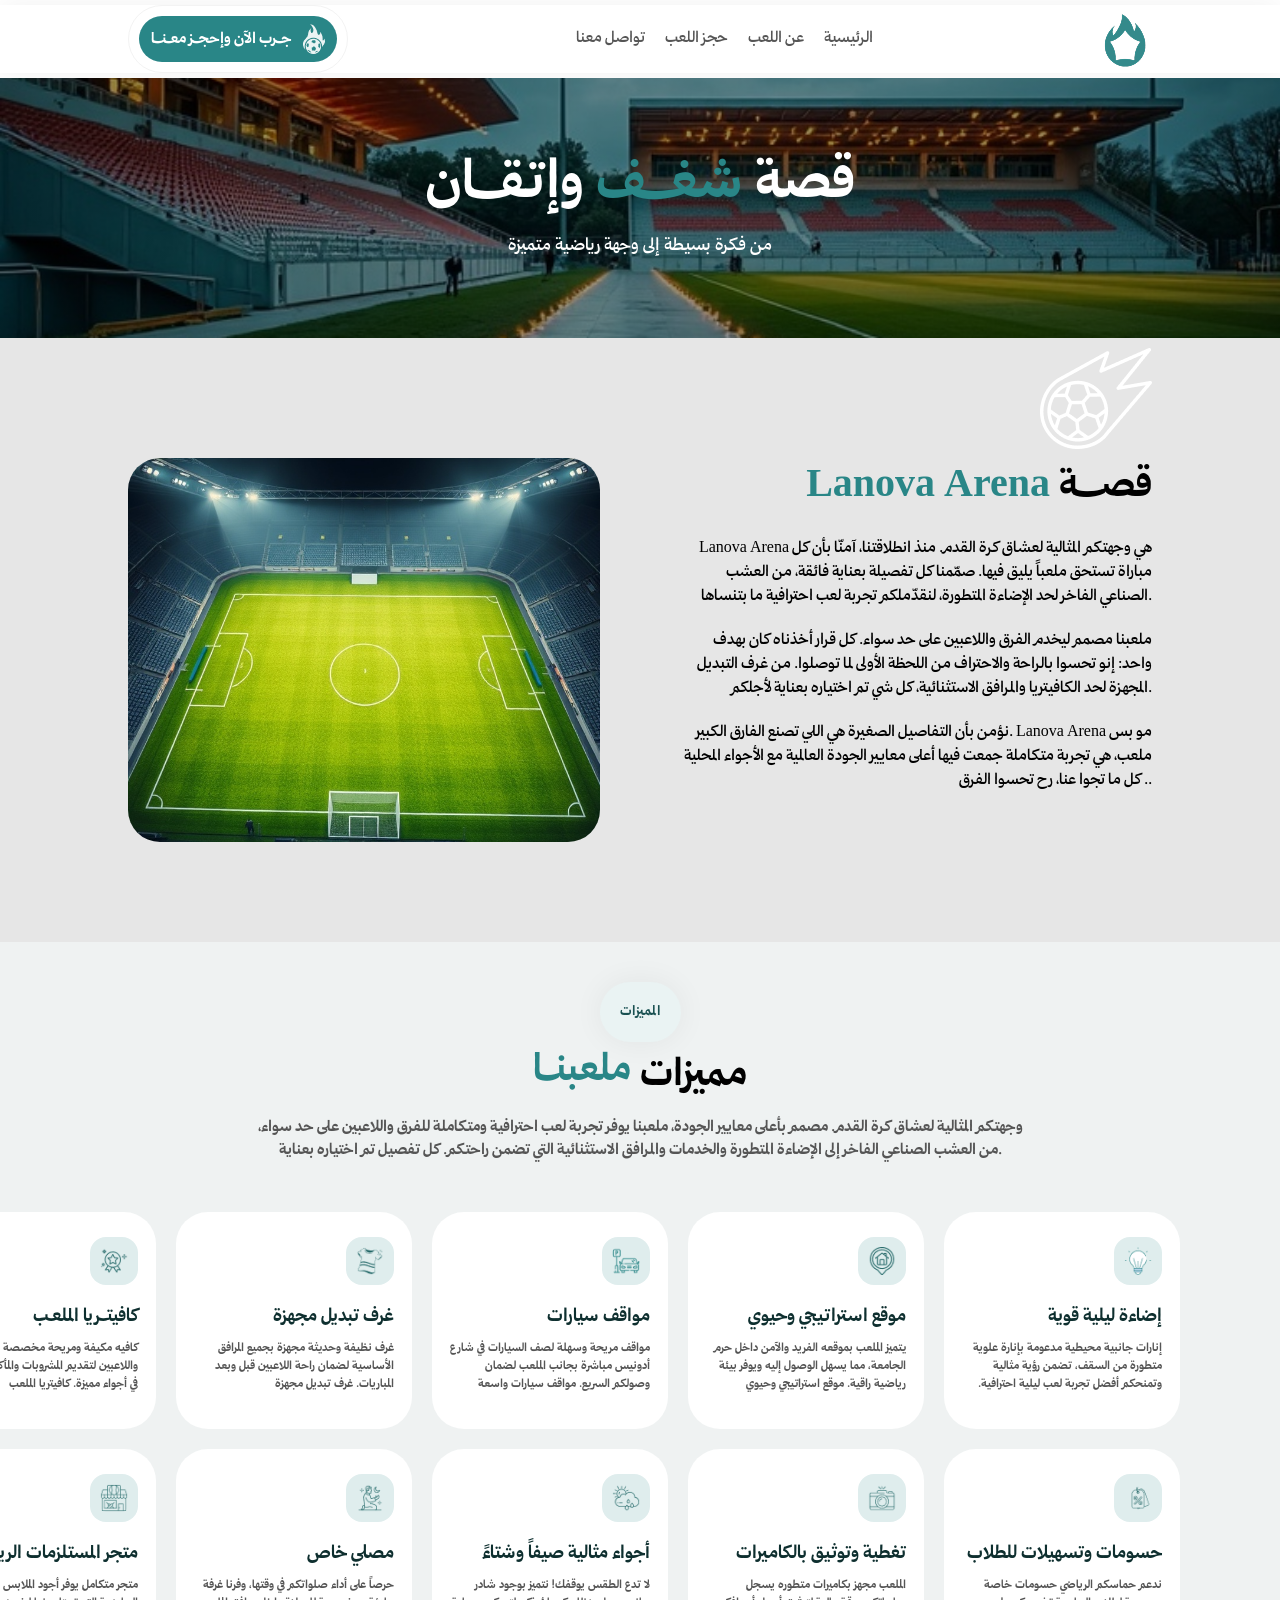
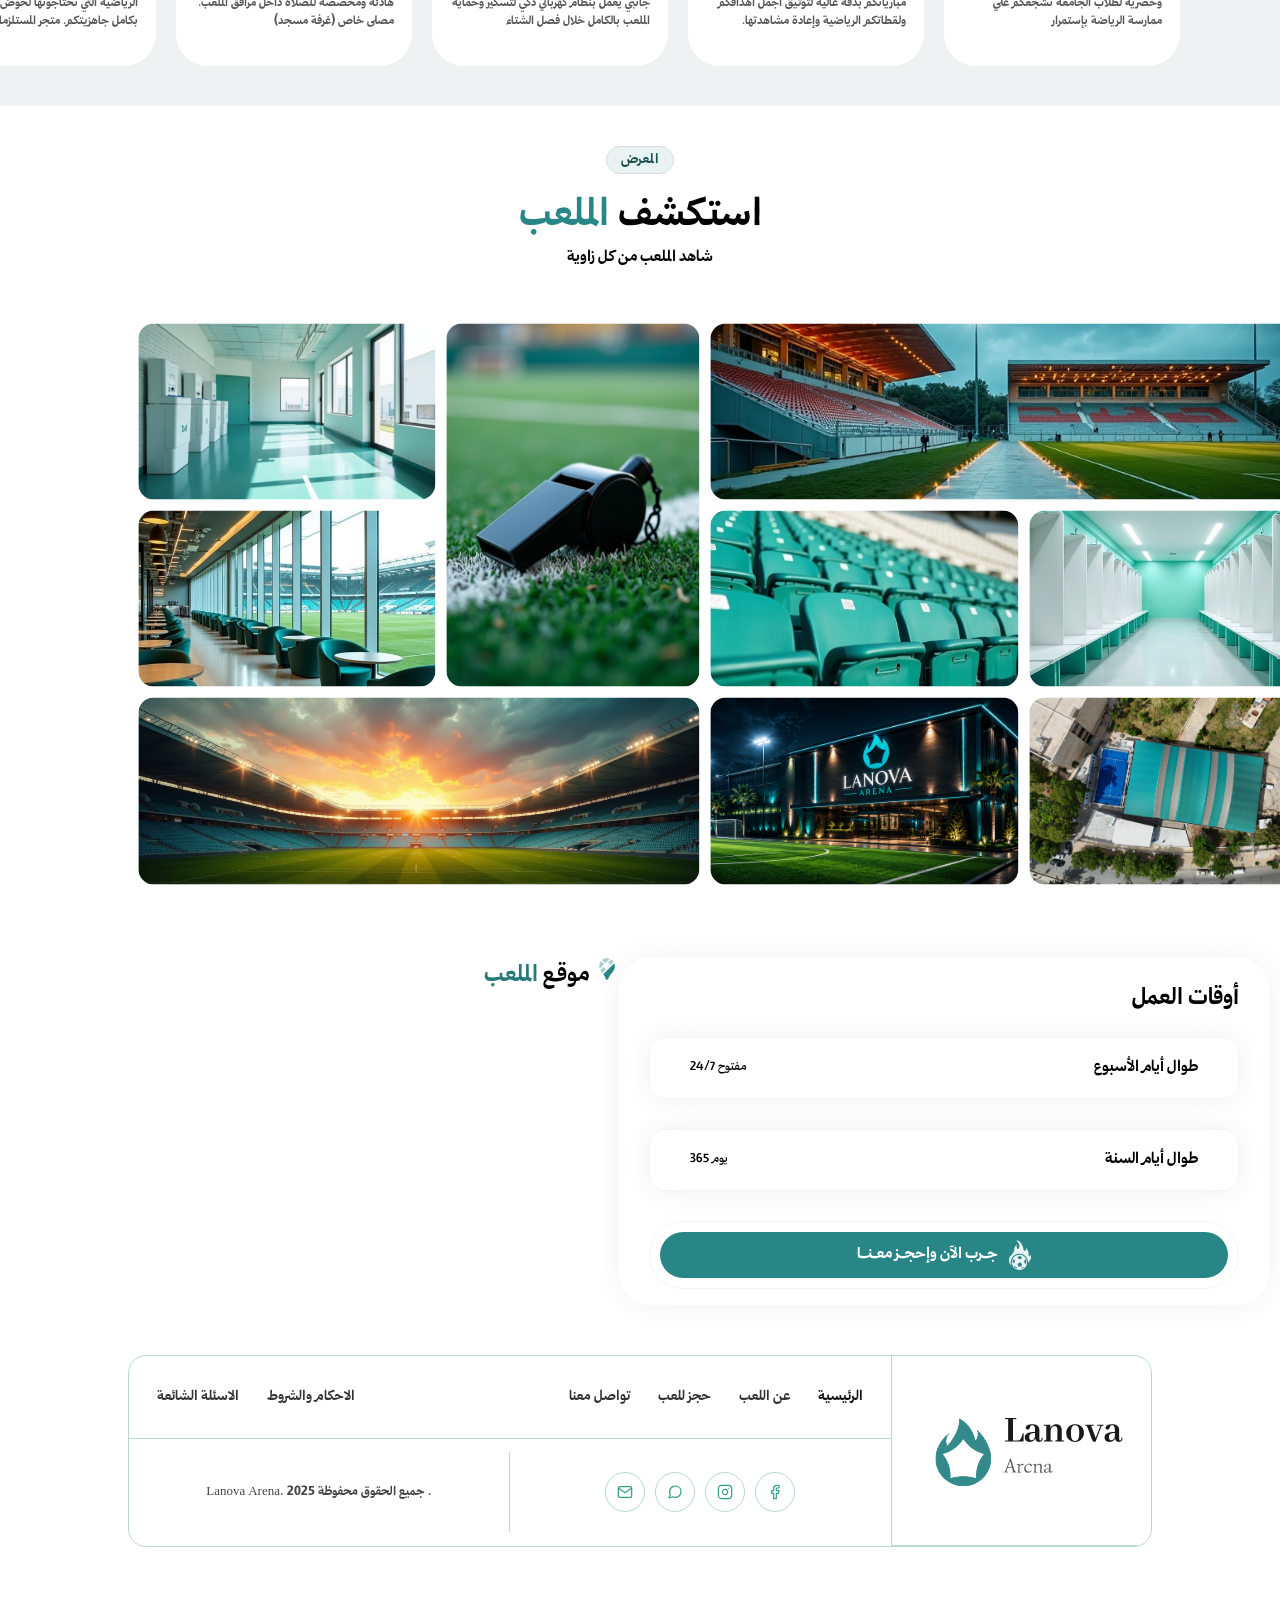
==== about_play.html @ b3afed55 "first commit" ====
<!DOCTYPE html>
<html lang="en">

<head>
    <meta charset="UTF-8">
    <meta name="viewport" content="width=device-width, initial-scale=1.0">
    <title>Home</title>
    <link rel="stylesheet" href="assets/css/style.css">
</head>

<body>

    <section class="header_mobile">
    <div class="header_mobile_data">
        <div class="Logo">
            <img src="assets/images/logo.png" alt="">
        </div>

        <div class="menu_icon" id="menuIcon" onclick="toggleMenu()">
            <img src="assets/images/menu.png" alt="menu">
        </div>
    </div>

    <!-- Overlay -->
    <div class="menu_overlay" id="menuOverlay" onclick="toggleMenu()"></div>

    <!-- Sidebar Menu -->
    <div class="sidebar_menu" id="sidebarMenu">
        <div class="sidebar_header">
            <div class="sidebar_logo">
                <img src="assets/images/logo.png" alt="">
            </div>
            <div class="sidebar_close" onclick="toggleMenu()">
                <img src="assets/images/close.png" alt="close">
            </div>
        </div>

        <ul class="sidebar_nav">
            <li><a href="index.html" onclick="toggleMenu()">الرئيسية</a></li>
            <li><a href="about_play.html" onclick="toggleMenu()">عن الملعب</a></li>
            <li><a href="bookin.html" onclick="toggleMenu()">حجز الملعب</a></li>
            <li><a href="contact_us.html" onclick="toggleMenu()">تواصل معنا</a></li>
        </ul>

        <div class="sidebar_booking">
            <a href="bookin.html">
                <span>جــرب الآن وإحجــز معــنــا</span>
                <img src="assets/images/img_btn.png" alt="">
            </a>
        </div>
    </div>
</section>
    
    <header class="header">
        
        <div class="header_data">
            <div class="Logo">
                <img src="assets/images/logo.png" alt="">
        </div>

        <div class="Nav">
            <ul>
                <li><a href="index.html">الرئيسية</a></li>
                <li><a href="about_play.html">عن اللعب</a></li>
                <li><a href="bookin.html">حجز اللعب</a></li>
                <li><a href="contact_us.html"> تواصل معنا</a></li>
            </ul>
        </div>

        <div class="Booking">
            <a href="bookin.html"> <span> جــرب الآن وإحجــز معــنــا  </span> <img src="assets/images/img_btn.png" alt=""></a>
        </div>

        </div>

    </header>


    <section class="Page_title">
        <h1> قصة <span> شغــــف </span> وإتقـــان </h1>
        <p> من فكرة بسيطة إلى وجهة رياضية متميزة
        </p>
    </section>


    <section class="About">
        <div class="About_Data">

            <div class="Image_About">
                <img src="assets/images/play_About.jpg" alt="">
            </div>

            <div class="Text_About">
                <h2> قصـــة <span> Lanova Arena </span> </h2>
                <p> Lanova Arena هي وجهتكم المثالية لعشاق كرة القدم. منذ انطلاقتنا، آمنّا بأن كل مباراة تستحق ملعباً
                    يليق فيها. صمّمنا كل تفصيلة بعناية فائقة، من العشب الصناعي الفاخر لحد الإضاءة المتطورة، لنقدّملكم
                    تجربة لعب احترافية ما بتنساها. </p>

                <p>ملعبنا مصمم ليخدم الفرق واللاعبين على حد سواء. كل قرار أخذناه كان بهدف واحد: إنو تحسوا بالراحة
                    والاحتراف من اللحظة الأولى لما توصلوا. من غرف التبديل المجهزة لحد الكافيتريا والمرافق الاستثنائية،
                    كل شي تم اختياره بعناية لأجلكم.</p>

                <p>نؤمن بأن التفاصيل الصغيرة هي اللي تصنع الفارق الكبير. Lanova Arena مو بس ملعب، هي تجربة متكاملة جمعت
                    فيها أعلى معايير الجودة العالمية مع الأجواء المحلية . كل ما تجوا عنا، رح تحسوا الفرق.</p>
            </div>

            <img class="icon_f" src="assets/images/icon_F.png" alt="">

        </div>
    </section>


    <section class="Featured">
        <div class="sub_title"> المميزات </div>
        <div class="title"> مميزات <span> ملعبنـا </span> </div>
        <div class="desc">
            وجهتكم المثالية لعشاق كرة القدم. مصمم بأعلى معايير الجودة، ملعبنا يوفر تجربة لعب احترافية ومتكاملة للفرق
            واللاعبين على حد سواء، من العشب الصناعي الفاخر إلى الإضاءة المتطورة والخدمات والمرافق الاستثنائية التي تضمن
            راحتكم. كل تفصيل تم اختياره بعناية.
        </div>
        <div class="Featured_Data">
            <div class="All_Cards">
                <div class="Card">
                    <img src="assets/images/icons_featured/led 1.png" alt="">
                    <h3> إضاءة ليلية قوية </h3>
                    <p> إنارات جانبية محيطية مدعومة بإنارة علوية متطورة من السقف، تضمن رؤية مثالية وتمنحكم أفضل تجربة
                        لعب ليلية احترافية. </p>
                </div>

                <div class="Card">
                    <img src="assets/images/icons_featured/Component 2.png" alt="">
                    <h3> موقع استراتيجي وحيوي</h3>
                    <p> يتميز الملعب بموقعه الفريد والآمن داخل حرم الجامعة، مما يسهل الوصول إليه ويوفر بيئة رياضية
                        راقية. موقع استراتيجي وحيوي </p>
                </div>

                <div class="Card">
                    <img src="assets/images/icons_featured/car-parking (1) 1.png" alt="">
                    <h3> مواقف سيارات </h3>
                    <p> مواقف مريحة وسهلة لصف السيارات في شارع أدونيس مباشرة بجانب الملعب لضمان وصولكم السريع. مواقف
                        سيارات واسعة </p>
                </div>

                <div class="Card">
                    <img src="assets/images/icons_featured/t-shirt 1.png" alt="">
                    <h3> غرف تبديل مجهزة</h3>
                    <p> غرف نظيفة وحديثة مجهزة بجميع المرافق الأساسية لضمان راحة اللاعبين قبل وبعد المباريات. غرف تبديل
                        مجهزة </p>
                </div>

                <div class="Card">
                    <img src="assets/images/icons_featured/Component 2 (1).png" alt="">
                    <h3> كافيتـريا الملعـب </h3>
                    <p> كافيه مكيفة ومريحة مخصصة للمشاهدين واللاعبين لتقديم المشروبات والمأكولات الخفيفة في أجواء مميزة.
                        كافيتريا الملعب </p>
                </div>

                <div class="Card">
                    <img src="assets/images/icons_featured/Component 2 (6).png" alt="">
                    <h3> حسومات وتسهيلات للطلاب</h3>
                    <p> ندعم حماسكم الرياضي حسومات خاصة وحصرية لطلاب الجامعة تشجعكم علي ممارسة الرياضة بإستمرار </p>
                </div>


                <div class="Card">
                    <img src="assets/images/icons_featured/Component 2 (5).png" alt="">
                    <h3> تغطية وتوثيق بالكاميرات </h3>
                    <p> الملعب مجهز بكاميرات متطوره يسجل مبارياتكم بدقة عالية لتوثيق أجمل أهدافكم ولقطاتكم الرياضية
                        وإعادة مشاهدتها. </p>
                </div>


                <div class="Card">
                    <img src="assets/images/icons_featured/Component 2 (4).png" alt="">
                    <h3> أجواء مثالية صيفاً وشتاءً </h3>
                    <p> لا تدع الطقس يوقفك! نتميز بوجود شادر جانبي يعمل بنظام كهربائي ذكي لتسكير وحماية الملعب بالكامل
                        خلال فصل الشتاء </p>
                </div>

                <div class="Card">
                    <img src="assets/images/icons_featured/Component 2 (3).png" alt="">
                    <h3> مصلي خاص </h3>
                    <p> حرصاً على أداء صلواتكم في وقتها، وفرنا غرفة هادئة ومخصصة للصلاة داخل مرافق الملعب. مصلى خاص
                        (غرفة مسجد) </p>
                </div>


                <div class="Card">
                    <img src="assets/images/icons_featured/Component 2 (2).png" alt="">
                    <h3> متجر المستلزمات الرياضية</h3>
                    <p> متجر متكامل يوفر أجود الملابس والمعدات الرياضية التي تحتاجونها لخوض مبارياتكم بكامل جاهزيتكم.
                        متجر المستلزمات الرياضية </p>
                </div>

            </div>
        </div>
    </section>

    <div class="sec">
        <div class="badge">المعرض</div>
        <h2>استكشف <span>الملعب</span></h2>
        <p>شاهد الملعب من كل زاوية</p>

        <div class="grid" id="gallery">
            <!-- g1: غرفة خضراء صغيرة -->
            <div class="g g1" data-i="0">
                <img src="assets/images/images_about/3.jpg" alt="img1">
            </div>
            <!-- g2: صافرة - تمتد صفين -->
            <div class="g g2" data-i="1">
                <img src="assets/images/images_about/4.jpg" alt="img2">
            </div>
            <!-- g3: مدرجات - عريضة -->
            <div class="g g3" data-i="2">
                <img src="assets/images/images_about/9.jpg" alt="img3">
            </div>
            <!-- g4: VIP لاونج -->
            <div class="g g4" data-i="3">
                <img src="assets/images/images_about/2.jpg" alt="img4">
            </div>
            <!-- g5: مقاعد خضراء -->
            <div class="g g5" data-i="4">
                <img src="assets/images/images_about/7.jpg" alt="img5">
            </div>
            <!-- g6: ممر أبيض -->
            <div class="g g6" data-i="5">
                <img src="assets/images/images_about/8.jpg" alt="img6">
            </div>
            <!-- g7: غروب عريض -->
            <div class="g g7" data-i="6">
                <img src="assets/images/images_about/1.jpg" alt="img7">
            </div>
            <!-- g8: LANOVA -->
            <div class="g g8" data-i="7">
                <img src="assets/images/images_about/5.png" alt="img8">
            </div>
            <!-- g9: جوي -->
            <div class="g g9" data-i="8">
                <img src="assets/images/images_about/6.jpg" alt="img9">
            </div>
        </div>
    </div>

    <div class="lb" id="lb">
        <div class="lb-wrap">
            <button class="lb-close" id="lbClose">✕</button>
            <img id="lbImg" src="" alt="">
        </div>
        <div class="lb-nav">
            <button class="lb-btn" id="lbPrev">&#8249;</button>
            <span class="lb-count" id="lbCount">1 / 9</span>
            <button class="lb-btn" id="lbNext">&#8250;</button>
        </div>
    </div>


    <section class="Location_Section">
        <div class="Location_Data">
            <div class="Map">
                <h3> موقــع <span> الملعب </span> <img src="assets/images/google-maps.png" alt=""> </h3>
                
                <iframe src="https://www.google.com/maps/embed?pb=!1m17!1m12!1m3!1d3219.3301890651815!2d37.13127418472667!3d36.20716858007491!2m3!1f0!2f0!3f0!3m2!1i1024!2i768!4f13.1!3m2!1m1!2zMzbCsDEyJzI1LjgiTiAzN8KwMDcnNDQuNyJF!5e0!3m2!1sar!2seg!4v1781642375019!5m2!1sar!2seg" width="491" height="284" style="border:0;" allowfullscreen="" loading="lazy" referrerpolicy="no-referrer-when-downgrade"></iframe>

            </div>

            <div class="Data">
                <h3> أوقات العمل </h3>
                <div class="Time">
                    <p> طوال أيام الأسبوع </p>
                    <p> 24/7 مفتوح </p>
                </div>

                <div class="Time">
                    <p> طوال أيام السنة </p>
                    <p> 365 يوم </p>
                </div>
                <div class="Booking">
            <a href="#"> <span> جــرب الآن وإحجــز معــنــا  </span> <img src="assets/images/img_btn.png" alt=""></a>
        </div>
            </div>
        </div>
    </section>

    <footer class="footer-wrapper">
    <table class="footer-table">
        <colgroup>
            <col class="col-logo" />
            <col class="col-main" />
        </colgroup>
        <tr>
            <td class="cell-logo" rowspan="2">
                <div class="logo-area">
                    <img style="display: block;margin: 10px auto;" src="assets/images/logo_footer.png" alt="">
                </div>
            </td>
            <td class="cell-nav">
                <ul class="nav-links">
                    <ul class="nav-right">
                        <li><a href="#" class="active">الرئيسية</a></li>
                        <li><a href="#">عن اللعب</a></li>
                        <li><a href="#">حجز للعب</a></li>
                        <li><a href="#">تواصل معنا</a></li>
                    </ul>
                    <ul class="nav-left">
                        <li><a href="#">الاحكام والشروط</a></li>
                        <li><a href="#">الاسئلة الشائعة</a></li>
                    </ul>
                </ul>
            </td>
        </tr>
        <tr>
            <td style="border: none; padding: 0;">
                <table style="width:100%; border-collapse:collapse; height:100%;">
                    <tr>
                        <td class="cell-social" style="border: none; border-left: 1px solid #b8d8d6; width:50%;">
                            <div class="social-icons">
                                <a href="#" class="social-icon" aria-label="Facebook">
                                    <svg width="16" height="16" viewBox="0 0 24 24" fill="none" stroke="currentColor" stroke-width="1.8" stroke-linecap="round" stroke-linejoin="round"><path d="M18 2h-3a5 5 0 0 0-5 5v3H7v4h3v8h4v-8h3l1-4h-4V7a1 1 0 0 1 1-1h3z"/></svg>
                                </a>
                                <a href="#" class="social-icon" aria-label="Instagram">
                                    <svg width="16" height="16" viewBox="0 0 24 24" fill="none" stroke="currentColor" stroke-width="1.8" stroke-linecap="round" stroke-linejoin="round"><rect x="2" y="2" width="20" height="20" rx="5" ry="5"/><path d="M16 11.37A4 4 0 1 1 12.63 8 4 4 0 0 1 16 11.37z"/><line x1="17.5" y1="6.5" x2="17.51" y2="6.5"/></svg>
                                </a>
                                <a href="#" class="social-icon" aria-label="WhatsApp">
                                    <svg width="16" height="16" viewBox="0 0 24 24" fill="none" stroke="currentColor" stroke-width="1.8" stroke-linecap="round" stroke-linejoin="round"><path d="M21 11.5a8.38 8.38 0 0 1-.9 3.8 8.5 8.5 0 0 1-7.6 4.7 8.38 8.38 0 0 1-3.8-.9L3 21l1.9-5.7a8.38 8.38 0 0 1-.9-3.8 8.5 8.5 0 0 1 4.7-7.6 8.38 8.38 0 0 1 3.8-.9h.5a8.48 8.48 0 0 1 8 8v.5z"/></svg>
                                </a>
                                <a href="#" class="social-icon" aria-label="Email">
                                    <svg width="16" height="16" viewBox="0 0 24 24" fill="none" stroke="currentColor" stroke-width="1.8" stroke-linecap="round" stroke-linejoin="round"><path d="M4 4h16c1.1 0 2 .9 2 2v12c0 1.1-.9 2-2 2H4c-1.1 0-2-.9-2-2V6c0-1.1.9-2 2-2z"/><polyline points="22,6 12,13 2,6"/></svg>
                                </a>
                            </div>
                        </td>
                        <td class="cell-copyright" style="border: none; width:50%;">
                            . جميع الحقوق محفوظة Lanova Arena. 2025
                        </td>
                    </tr>
                </table>
            </td>
        </tr>
    </table>

    <!-- Mobile Layout -->
    <div class="footer-mobile">
        <div class="fm-logo">
            <img src="assets/images/logo_footer.png" alt="">
        </div>
        <ul class="fm-nav">
            <li><a href="#" class="active">الرئيسية</a></li>
            <li><a href="#">عن اللعب</a></li>
            <li><a href="#">حجز للعب</a></li>
            <li><a href="#">تواصل معنا</a></li>
            <li><a href="#">الاحكام والشروط</a></li>
            <li><a href="#">الاسئلة الشائعة</a></li>
        </ul>
        <hr class="fm-divider">
        <div class="social-icons">
            <a href="#" class="social-icon" aria-label="Facebook">
                <svg width="16" height="16" viewBox="0 0 24 24" fill="none" stroke="currentColor" stroke-width="1.8" stroke-linecap="round" stroke-linejoin="round"><path d="M18 2h-3a5 5 0 0 0-5 5v3H7v4h3v8h4v-8h3l1-4h-4V7a1 1 0 0 1 1-1h3z"/></svg>
            </a>
            <a href="#" class="social-icon" aria-label="Instagram">
                <svg width="16" height="16" viewBox="0 0 24 24" fill="none" stroke="currentColor" stroke-width="1.8" stroke-linecap="round" stroke-linejoin="round"><rect x="2" y="2" width="20" height="20" rx="5" ry="5"/><path d="M16 11.37A4 4 0 1 1 12.63 8 4 4 0 0 1 16 11.37z"/><line x1="17.5" y1="6.5" x2="17.51" y2="6.5"/></svg>
            </a>
            <a href="#" class="social-icon" aria-label="WhatsApp">
                <svg width="16" height="16" viewBox="0 0 24 24" fill="none" stroke="currentColor" stroke-width="1.8" stroke-linecap="round" stroke-linejoin="round"><path d="M21 11.5a8.38 8.38 0 0 1-.9 3.8 8.5 8.5 0 0 1-7.6 4.7 8.38 8.38 0 0 1-3.8-.9L3 21l1.9-5.7a8.38 8.38 0 0 1-.9-3.8 8.5 8.5 0 0 1 4.7-7.6 8.38 8.38 0 0 1 3.8-.9h.5a8.48 8.48 0 0 1 8 8v.5z"/></svg>
            </a>
            <a href="#" class="social-icon" aria-label="Email">
                <svg width="16" height="16" viewBox="0 0 24 24" fill="none" stroke="currentColor" stroke-width="1.8" stroke-linecap="round" stroke-linejoin="round"><path d="M4 4h16c1.1 0 2 .9 2 2v12c0 1.1-.9 2-2 2H4c-1.1 0-2-.9-2-2V6c0-1.1.9-2 2-2z"/><polyline points="22,6 12,13 2,6"/></svg>
            </a>
        </div>
        <div class="fm-copy">. جميع الحقوق محفوظة Lanova Arena. 2025</div>
    </div>
</footer>


    <script>
        const items = document.querySelectorAll('.g');
        const imgs = Array.from(items).map(el => ({ src: el.querySelector('img').src, alt: el.querySelector('img').alt }));
        let cur = 0;
        const lb = document.getElementById('lb');
        const lbImg = document.getElementById('lbImg');
        const lbCount = document.getElementById('lbCount');

        function open(i) { cur = i; update(); lb.classList.add('on'); }
        function close() { lb.classList.remove('on'); }
        function update() { lbImg.src = imgs[cur].src; lbImg.alt = imgs[cur].alt; lbCount.textContent = (cur + 1) + ' / ' + imgs.length; }
        function nav(d) { cur = (cur + d + imgs.length) % imgs.length; update(); }

        items.forEach(el => el.addEventListener('click', () => open(+el.dataset.i)));
        document.getElementById('lbClose').addEventListener('click', close);
        document.getElementById('lbPrev').addEventListener('click', () => nav(-1));
        document.getElementById('lbNext').addEventListener('click', () => nav(1));
        lb.addEventListener('click', e => { if (e.target === lb) close(); });
        document.addEventListener('keydown', e => {
            if (!lb.classList.contains('on')) return;
            if (e.key === 'ArrowLeft') nav(-1);
            if (e.key === 'ArrowRight') nav(1);
            if (e.key === 'Escape') close();
        });
    </script>


<script>
    function toggleMenu() {
    const sidebar = document.getElementById('sidebarMenu');
    const overlay = document.getElementById('menuOverlay');

    sidebar.classList.toggle('open');
    overlay.classList.toggle('active');

    // منع السكرول لما المنيو مفتوح
    document.body.style.overflow = sidebar.classList.contains('open') ? 'hidden' : '';
}

// إغلاق المنيو بزرار Escape
document.addEventListener('keydown', function (e) {
    if (e.key === 'Escape') {
        const sidebar = document.getElementById('sidebarMenu');
        const overlay = document.getElementById('menuOverlay');
        if (sidebar.classList.contains('open')) {
            sidebar.classList.remove('open');
            overlay.classList.remove('active');
            document.body.style.overflow = '';
        }
    }
});
</script>

</body>

</html>
---- assets/css/style.css ----
*{
    margin: 0;
    padding: 0;
    box-sizing: border-box;
}
:root{
    --black : black;
    --bold : bold;
    --medium : medium;
    --reg : reg;
    --sbold : sbold;
}

a{
    text-decoration: none;
}

.header{
    background-color: #fff;
        /* height: 62px;
    line-height: 62px; */
    backdrop-filter: blur(87.80000305175781px);

    box-shadow: 0px 0px 30.7px 0px #0000000F;

}
.header_data{
    display: flex;
    flex-direction: row-reverse;
    align-items: center;
    justify-content: space-between;
    width:80%;
    margin:5px auto;
}

.header_data .Logo img{
    display:block;
}


.header_data .Nav ul{
    list-style: none;
    display:flex;
    flex-direction: row-reverse;
}

.header_data .Nav ul li{
    margin:0 10px;
}


.header_data .Nav ul li a{
    color:#555555;
    font-family: var(--medium);
    font-size: 16px;    
}

.header_data .Nav ul li a:hover{
    color:#298687;
}

.header .header_data .Booking{
    background-color: #fff;
    border: 1px solid #F3F3F3;
    border-radius: 46px;
    padding:10px;
/* box-shadow: 0px 0px 0px 5px #8AD87C40; */

}

.header .header_data .Booking:hover{
    background-color: #8AD87C40;
}

.header .header_data .Booking a{
    display: flex;
    align-items: center;
    font-family: var(--bold);
    font-size: 16px;
    cursor: pointer;
    background-color: #298687;
    padding:8px 12px 8px 12px;
    gap: 12px;
    border-radius: 24px;
    height: 46px;
    color:#fff;
}


.Booking a span,
.Booking a img{
    transition: transform 0.5s ease;
}

.Booking a:hover span{
    transform: translateX(42px);
}

.Booking a:hover img{
    transform: translateX(-140px);
}


.hero{
    height: 100vh;
    background-image:url("../images/Slider_Hero/slider_2.jpeg");
    background-size: cover;
    background-position: center;
    position: relative;
}

.hero .hero_data{
    height:100%;
    display: flex;
    align-items: center;
    justify-content:center;
    width:80%;
    margin:0 auto;
    flex-direction: column;
    gap: 20px;
}

.hero .hero_data .sub{
    width: 183;
height: 33;
max-width: 564;
border-radius: 100px;
border:2px solid #F3F3F3;
padding-top: 8px;
padding-right: 22px;
padding-bottom: 8px;
padding-left: 22px;
opacity: 1;
box-shadow: 0px 1px 0px 0px #FFFFFF40;
color:#fff;
box-shadow: 0px 1px 2px 0px #00000026 inset;
font-family: var(--bold);
}


.hero .hero_data .sub span{
    color:#BDD9DA;
}

.hero .hero_data h1{
    font-family: var(--bold);
font-weight: 700;
font-style: Bold;
font-size: 64px;
line-height: 130%;
letter-spacing: 0%;
text-align: center;
color:#fff;
width:448px;
}

.hero .hero_data h1 span{
color:#BDD9DA;
}

.hero .hero_data .sub_hero_data{
    font-family: var(--bold);
font-weight: 700;
font-size: 20px;
line-height: 150%;
letter-spacing: 0%;
text-align: center;
color:#fff;
}

.hero .hero_data  .Booking{
    border: 1px solid #F3F3F3;
    border-radius: 46px;
    padding:7px;
border: 1px solid;

box-shadow: -1px 3px 6px 0px #00000014;

box-shadow: -3px 11px 11px 0px #00000012;

box-shadow: -7px 24px 15px 0px #0000000A;

box-shadow: -13px 43px 18px 0px #00000003;

box-shadow: -20px 68px 20px 0px #0000000A;

backdrop-filter: blur(15px);

color:#649d7a;

}

.hero .hero_data  .Booking:hover{
background-color: #fff;

}

.hero .hero_data  .Booking a{
   display: flex;
    align-items: center;
    font-family: var(--bold);
    font-size: 16px;
    cursor: pointer;
    background-color: #298687;
    padding:8px 12px 8px 12px;
    gap: 12px;
    border-radius: 24px;
    height: 46px;
    color:#fff; 
}

.hero .hero_data .Booking a span,
.hero .hero_data .Booking a img{
    transition: transform 0.5s ease;
}

.hero .hero_data .Booking a:hover span{
    transform: translateX(42px);
}

.hero .hero_data .Booking a:hover img{
    transform: translateX(-140px);
}

.About_Us{
    margin: 100px 0;
}



.About_Us .About_Us_Data{
    width:80%;
    margin:0 auto;
    display: flex;
    align-items: center;
    justify-content: space-between;
    gap: 60px;
}

.About_Us .About_Us_Data .Text_Data h2{
 font-family: var(--bold);
font-weight: 700;
font-style: Bold;
font-size:40px;
letter-spacing: 0%;
text-align: right;
vertical-align: middle;
}

.About_Us .About_Us_Data .Text_Data h2 span{
   font-family: var(--bold);
font-weight: 700;
font-style: Bold;
font-size:40px;
letter-spacing: 0%;
text-align: right;
vertical-align: middle;
color:#298687;
}




.About_Us .About_Us_Data .Text_Data .desc p{
    font-family: var(--medium);
font-weight: 500;
font-style: Medium;
font-size: 16px;
text-align: right;
vertical-align: middle;
margin-bottom: 20px;
color:#555555;
}
.About_Us .About_Us_Data .Image_Data .All_Image{
position: relative;
}
.About_Us .About_Us_Data .Image_Data .All_Image .Main_Image {
   width: 588px;
height: 572px;
opacity: 1;
border-top-left-radius: 50px;
border-top-right-radius: 10px;
border-bottom-right-radius: 50px;
border-bottom-left-radius: 10px;
position: relative;
    z-index: 2;
    overflow: hidden;
    position: relative;
}
.About_Us .About_Us_Data .Image_Data .All_Image .Overlay_About {
    position: absolute;
    right: -20px;
    top: -20px;
    z-index: 1;
}


.About_Us .About_Us_Data .Image_Data .All_Image .Main_Image img{
    width:100%;
    height:100%;
    object-fit: cover;
    transform: rotateY(180deg);
    transform-origin: bottom center;
    transition: transform 0.5s ease;
}

.About_Us .About_Us_Data .Image_Data .All_Image .Main_Image:hover img{
    transform-origin: bottom center;
    transform: rotateY(180deg) scale(1.3);
}
.About_Us .About_Us_Data .Image_Data .All_Image .Main_Image .overlay{
    height:100%;
    width: 100%;
    background: linear-gradient(214.92deg, #FAFBFB 27.55%, rgba(255, 255, 255, 0.1) 65.86%);
    position: absolute;
    z-index: 5;
    transition: all .6s ease;
}

.About_Us .About_Us_Data .Image_Data .All_Image .Main_Image:hover .overlay{
    background:linear-gradient(214.92deg, #FAFBFB -563.45%, rgba(255, 255, 255, 0.1) 353.86%);
    position: absolute;
    z-index: 5;
}

.About_Us .About_Us_Data .Image_Data .All_Image .Main_Image .Data_About_Iamge{
    position: absolute;
    top: 100px;
    right: 40px;
    width:100%;
    z-index: 6;
    text-align: right;
    direction: rtl;
}

.About_Us .About_Us_Data .Image_Data .All_Image .Main_Image .Data_About_Iamge .sub_title{
    font-family: var(--bold);
    font-weight: 700;
    font-size:14px;
    vertical-align: middle;
    margin-bottom: 20px;
    background:#EAF3F3;
    width:86px;
    height:42px;
    line-height: 42px;
    text-align: center;
    border-radius: 20px;
}


.About_Us .About_Us_Data .Image_Data .All_Image .Main_Image .Data_About_Iamge h2{
    font-family:var(--bold);
    font-weight: 700;
    font-size:40px;
    text-align: right;
    vertical-align: middle;
    color:#1A1A1A;
    margin-bottom: 20px;
}


.About_Us .About_Us_Data .Image_Data .All_Image .Main_Image .Data_About_Iamge .desc{
    font-family: var(--bold);
    font-weight: 700;
    font-size:16px;
    text-align: right;
    vertical-align: middle;
    color:#555555;
}

.About_Us .About_Us_Data .Text_Data{
position: relative;
}
.About_Us .About_Us_Data .Text_Data .All_Ana{
     background-color: #298687;
    border-top-left-radius: 50px;
border-top-right-radius: 10px;
border-bottom-right-radius: 50px;
border-bottom-left-radius: 10px;
padding:30px;
display: flex;
align-items: center;
justify-content: space-between;
gap: 20px;
position: relative;
z-index: 2;
}
.About_Us .About_Us_Data .Text_Data .Analysis{

display: flex;
align-items: center;
justify-content: space-between;
gap: 20px;
position: relative;
z-index: 2;
}
.About_Us .About_Us_Data .Text_Data .Analysis .Cards{
    width: 169px;
    height: 125px;
    padding: 16px 24px;
    border-radius: 20px;

    background: rgba(255,255,255,.08);
    backdrop-filter: blur(12px);
    -webkit-backdrop-filter: blur(12px);

    border: 1px solid rgba(255,255,255,.35);

    box-shadow:
        0 8px 32px rgba(0,0,0,.08),
        inset 0 1px 0 rgba(255,255,255,.25);

    display: flex;
    flex-direction: column;
    align-items: center;
    justify-content: center;
    gap: 10px;

    position: relative;
    overflow: hidden;
}





.About_Us .About_Us_Data .Text_Data .Analysis .Cards h2{
    font-family: var(--bold);
    font-weight: 700;
    font-size: 40px;
}

.About_Us .About_Us_Data .Text_Data .Analysis .Cards span{
    color:#fff;
    font-family:var(--bold);
font-weight: 700;
font-style: Bold;
font-size: 32px;
line-height: 32px;
letter-spacing: 0%;
}

.About_Us .About_Us_Data .Text_Data .Analysis .Cards span:last-child{
    font-family:var(--bold);
font-weight: 700;
font-style: Bold;
font-size: 14px;
line-height: 32px;
letter-spacing: 0%;
text-align: center;

}

.icon_foot{
    position: absolute;
    bottom: 6px;
    left: 3px;
    z-index: 1;
}

.Featured{
    background : rgba(239, 242, 242, 1);
    padding:40px;
        text-align:center;
}

.Featured .Featured_Data{
    width:90%;
    margin:0 auto;
    direction: rtl;
}

.Featured .sub_title{
    background: rgba(234, 243, 243, 1)  ;
    color:rgba(25, 80, 81, 1);
    box-shadow: 0px 0px 30.7px 0px rgba(0, 0, 0, 0.06);
    display: inline-block;
    margin: 0 auto;
    padding:20px;
    border-radius: 30px;
    font-family: var(--bold);
font-weight: 700;
font-style: Bold;
font-size:14px;
letter-spacing: 0%;
vertical-align: middle;
}

.Featured .title{
    font-family:var(--bold);
font-weight: 700;
font-size:40px;
text-align: center;
vertical-align: middle;
}

.Featured .title span{
   font-family: var(--bold);
font-weight: 700;
font-style: Bold;
font-size:40px;
text-align: center;
vertical-align: middle;
color:rgba(41, 134, 135, 1);
}
.Featured .desc{
    font-family: var(--bold);
font-weight: 700;
font-style: Bold;
font-size: 16px;
text-align: center;
vertical-align: middle;
color:rgba(85, 85, 85, 1);
width:782px;
margin: 10px auto;
}


.Featured .Featured_Data .All_Cards{
    display: grid;
    grid-template-columns: repeat(5, 1fr);
    gap: 20px;
    margin-top: 50px;
}


.Featured .Featured_Data .All_Cards .Card{
   width: 236px;
height: 217px;
opacity: 1;
padding-top: 25px;
padding-right: 18px;
padding-bottom: 25px;
padding-left: 18px;
border-radius: 32px;
border-width: 2px;
    background: #fff;
    display: flex;
    flex-direction: column;
    justify-content: flex-start;
    align-items: start;
    text-align:right;   
    gap:8px;
}
.Featured .Featured_Data .All_Cards .Card:hover{
border: 2px solid var(--Foundation-Green-Normal, rgba(41, 134, 135, 1));
background: linear-gradient(180deg, #F8F8F8 0%, #BDD9DA 100%);

}



.Featured .Featured_Data .All_Cards .Card img{
    width:48px;
    height:48px;
    display: block;
    background: rgba(223, 237, 237, 1);
    border-radius:16px;
    padding:10px;
    margin-bottom: 10px;
}

.Featured .Featured_Data .All_Cards .Card:hover  img{
    background:rgba(253, 254, 254, 1);
}

.Featured .Featured_Data .All_Cards .Card h3{
    font-family: var(--bold);
font-weight: 700;
font-style: Bold;
font-size:19px;
text-align: right;
vertical-align: middle;
color:rgba(14, 47, 47, 1);
}

.Featured .Featured_Data .All_Cards .Card p{
font-family: var(--bold);
font-weight: 700;
font-style: Bold;
font-size: 12px;
text-align: right;
vertical-align: middle;
color:rgba(85, 85, 85, 1);
}

 .explore-section {
      direction: rtl;
      padding: 3rem 2rem;
      text-align: center;
    }

    .explore-badge {
      display: inline-block;
      width: 84;
height: 42;
max-width: 340.5299987792969;
opacity: 1;
padding-top: 10px;
padding-right: 20px;
padding-bottom: 10px;
padding-left: 20px;
border-radius: 120px;
background:rgba(234, 243, 243, 1);
color:rgba(25, 80, 81, 1);
font-family: var(--bold);

    }

    .explore-title {
      font-family:var(--bold);
font-weight: 700;
font-style: Bold;
font-size:40px;
vertical-align: middle;
    }

    .explore-title span {
      font-family:var(--bold);
font-weight: 700;
font-style: Bold;
font-size:40px;
vertical-align: middle;
color:rgba(41, 134, 135, 1);
    }

    .explore-subtitle {
      font-family: var(--bold);
font-weight: 700;
font-style: Bold;
font-size:16px;
vertical-align: middle;
color:rgba(85, 85, 85, 1);
    }

    .gallery {
      display: flex;
      gap: 12px;
      align-items: center;
      justify-content: center;
      height: 340px;
      margin-top: 80px;
    }

    .gallery-item {
      border-radius: 20px;
      overflow: hidden;
      cursor: pointer;
      flex-shrink: 0;
      width: 200px;
      height: 424px;
      transition: width 0.5s cubic-bezier(0.4, 0, 0.2, 1),
                  height 0.5s cubic-bezier(0.4, 0, 0.2, 1);
      position: relative;
    }

    .gallery-item.active {
      width: 600px;
      height: 424px;
    }

    .gallery-item.active img{
      object-fit: fill;
    }

    .gallery-item img {
      width: 100%;
      height: 100%;
      object-fit: cover;
      display: block;
      pointer-events: none;
      user-select: none;
    }

    .gallery-item .overlay {
      position: absolute;
      bottom: 0;
      left: 0;
      right: 0;
      padding: 16px;
      background: linear-gradient(to top, rgba(0,0,0,0.55), transparent);
      color: #fff;
      font-size: 14px;
      font-weight: 600;
      opacity: 0;
      transition: opacity 0.3s;
      text-align: center;
    }

    .gallery-item.active .overlay {
      opacity: 1;
    }

    .booking{
        background:rgba(239, 242, 242, 1);
    }
    .All_Pakiges {
        width: 80%;
        margin: 0 auto;
        display: flex;  
        align-items: center;
        justify-content: space-between;
        gap: 20px;
        margin-top:50px;
        position: relative;
    }
    .All_Pakiges .icon_f{
        position: absolute;
        right: 0;
        top: -170px;
    }

    .All_Pakiges .Pakge{
        width: 600px;
height: 415px;
opacity: 1;
border-radius: 24px;
border-width: 1px;
padding: 24px;
background: rgba(243, 249, 249, 1);
display: flex;
flex-direction: column;
align-items: start;
border: 1px solid var(--foundation-green-light-active, rgba(189, 217, 218, 1));
    }

    .All_Pakiges .Pakge:hover{
        background:rgba(189, 217, 218, 0.842);
        backdrop-filter: blur(87.80000305175781px);
        box-shadow: 0px 0px 30.7px 0px rgba(0, 0, 0, 0.06);
    }

   .All_Pakiges .Pakge .Booking{
    background-color: #fff;
    border: 1px solid #F3F3F3;
    border-radius: 46px;
    padding:10px;
    width:100%;
/* box-shadow: 0px 0px 0px 5px #8AD87C40; */

}

    .All_Pakiges .Pakge .Booking a{
   display: flex;
    align-items: center;
    font-family: var(--bold);
    font-size: 16px;
    cursor: pointer;
    background-color: #298687;
    padding:8px 12px 8px 12px;
    gap: 12px;
    border-radius: 24px;
    height: 46px;
    color:#fff; 
    width:100%;
    justify-content: center;
}

.All_Pakiges .Pakge .Booking a span,
.All_Pakiges .Pakge .Booking a img{
    transition: transform 0.5s ease;
}

.All_Pakiges .Pakge .Booking a:hover span{
    transform: translateX(-42px);
}

.All_Pakiges .Pakge .Booking a:hover img{
    transform: translateX(140px);
}

.All_Pakiges .Pakge h3{
    font-family: var(--bold);
font-weight: 700;
font-style: Bold;
font-size: 32px;
}

.All_Pakiges .Pakge .desc_title{
    font-family: var(--bold);
font-weight: 700;
font-style: Bold;
font-size: 16px;
vertical-align: middle;
color:rgba(75, 85, 99, 1);
margin-bottom: 30px;
}

.All_Pakiges .Pakge .Price{
    display: flex;
    align-items: center;
    gap: 8px;
    margin-bottom: 30px;
}

.All_Pakiges .Pakge .Price p:first-child{
    font-family: var(--bold);
font-weight: 700;
font-style: Bold;
font-size: 36px;
line-height: 30px;
letter-spacing: 0%;
text-align: right;
vertical-align: middle;
color:rgba(37, 121, 122, 1);
}

.All_Pakiges .Pakge .Price p:last-child{
    font-family: var(--medium);
font-weight: 500;
font-style: Medium;
font-size: 14px;
line-height: 100%;
letter-spacing: 0%;
text-align: right;
vertical-align: middle;
color:rgba(75, 85, 99, 1);

}

.All_Pakiges .Pakge .content ul {
    list-style: none;
    padding: 0;
    margin: 0;
}

.All_Pakiges .Pakge .content ul li{
    display: flex;
    align-items: center;
    gap: 8px;
    margin-bottom: 8px;
    font-family: var(--medium);
font-weight: 500;
font-style: Medium;
font-size: 14px;
line-height: 100%;
letter-spacing: 0%;
text-align: right;
vertical-align: middle;
color:rgba(75, 85, 99, 1);
margin-bottom: 20px;
}

.All_Cta .Cta{
    background-image: url("../images/cta_bg.png");
    background-size: cover;
    background-position: center;
   width: 1240px;
    height: 308px;
    margin: 100px auto;
opacity: 1;
gap: 40px;
padding-top: 60px;
padding-right: 30px;
padding-bottom: 60px;
padding-left: 30px;
border-radius: 24px;
position: relative;
display: flex;
justify-content: center;
align-items: center;
flex-direction: column;
}

.All_Cta .Cta .content {
   position: relative;
    z-index: 200;
    display: flex;
    flex-direction: column;
    justify-content: center;
    align-items: center;
    gap: 20px;
}

.All_Cta .Cta .content h3{
    font-family: var(--bold);
font-weight: 700;
font-style: Bold;
font-size: 54px;
line-height: 65px;
letter-spacing: 1%;
text-align: center;
color:rgba(255, 255, 255, 1);
}

.All_Cta .Cta .Player{
    position: absolute;
    left: -100px;
    top: -130px;
    z-index: 1;
    height: 140%;
    object-fit: contain;
}

.All_Cta .Cta p{
    font-family: var(--bold);
font-weight: 500;
font-style: Medium;
font-size: 18px;
line-height: 32px;
letter-spacing: 0px;
text-align: center;
text-transform: capitalize;
color:rgba(255, 255, 255, 1);
} 

.All_Cta .Cta .content a{
    width: 225px;
height: 51px;
opacity: 1;
padding-top: 12px;
padding-right: 24px;
padding-bottom: 15px;
padding-left: 24px;
border-radius: 24px;
backdrop-filter: blur(12px);

box-shadow: 0px 0px 22px 0px rgba(242, 242, 242, 1) inset;

box-shadow: 0px 0px 0px 1px rgba(166, 166, 166, 1) inset;

box-shadow: -2px -2px 1px -2px rgba(102, 102, 102, 1) inset;

box-shadow: 2px 2px 1px -2px rgba(102, 102, 102, 1) inset;

box-shadow: 3px 3px 0.5px -3.5px rgba(255, 255, 255, 0.5) inset;
display: flex;
align-items: center;
color:#fff;
gap:8px;
font-family: var(--bold);
}


 .footer-wrapper {
    width: 100%;
    border: 1.5px solid #b8d8d6;
    border-radius: 18px;
    overflow: hidden;
    background: #ffffff;
    direction: rtl;
    width: 80%;
    margin: 50px auto;
}

.footer-table {
    width: 100%;
    border-collapse: collapse;
    table-layout: fixed;
}

.col-logo { width: 260px; }
.col-main  { width: calc(100% - 260px); }

.footer-table td {
    border: 1px solid #b8d8d6;
}

.footer-table tr:first-child td { border-top: none; }
.footer-table tr:last-child  td { border-bottom: none; }
.footer-table td:first-child    { border-right: none; }
.footer-table td:last-child     { border-left: none; }

.cell-logo {
    vertical-align: middle;
    text-align: center;
    padding: 20px 28px;
}

.logo-area {
    display: inline-flex;
    align-items: center;
    gap: 12px;
    position: relative;
    left: 40px;
}
.logo-icon { width: 52px; height: 52px; }
.logo-text .brand {
    font-size: 26px;
    font-weight: 700;
    color: #111;
    line-height: 1.1;
}
.logo-text .sub {
    font-size: 13px;
    color: #777;
    letter-spacing: 0.06em;
}

.cell-nav {
    padding: 20px 28px;
    vertical-align: middle;
}

.nav-links {
    display: flex;
    align-items: center;
    justify-content: space-between;
    list-style: none;
}

.nav-right {
    display: flex;
    gap: 28px;
    list-style: none;
}
.nav-right a {
    text-decoration: none;
    color: #333;
    font-size: 14.5px;
    font-family: var(--bold);
}
.nav-right a.active { font-weight: 700; color: #111; }

.nav-left {
    display: flex;
    gap: 28px;
    list-style: none;
}
.nav-left a {
    text-decoration: none;
    color: #333;
    font-size: 14.5px;
    font-family: var(--bold);
}

.cell-copyright {
    padding: 20px 28px;
    vertical-align: middle;
    font-size: 13px;
    color: #444;
    font-family: var(--bold);
    text-align: center;
}

.cell-social {
    padding: 20px 28px;
    vertical-align: middle;
    text-align: center;
}

.social-icons {
    display: flex;
    justify-content: center;
    gap: 10px;
}

.social-icon {
    width: 40px;
    height: 40px;
    border-radius: 50%;
    border: 1.5px solid #b8d8d6;
    display: flex;
    align-items: center;
    justify-content: center;
    color: #2e9e8a;
    text-decoration: none;
    transition: background 0.15s;
}
.social-icon:hover { background: #e1f5ee; }

/* ====== Mobile Layout - مخفي على الديسكتوب ====== */
.footer-mobile {
    display: none;
    flex-direction: column;
    align-items: center;
    gap: 18px;
    padding: 24px 20px;
    text-align: center;
}

.fm-logo img {
    max-width: 110px;
}

.fm-nav {
    display: flex;
    flex-wrap: wrap;
    justify-content: center;
    gap: 10px 20px;
    list-style: none;
}

.fm-nav a {
    text-decoration: none;
    color: #333;
    font-size: 14px;
}

.fm-nav a.active {
    font-weight: 700;
    color: #111;
}

.fm-divider {
    width: 100%;
    border: none;
    border-top: 1px solid #b8d8d6;
}

.fm-copy {
    font-size: 12px;
    color: #666;
}

/* ====== Responsive ====== */
@media (max-width: 680px) {
    .footer-wrapper {
        width: 95%;
        border-radius: 14px;
        margin: 30px auto;
    }

    /* إخفاء الـ table وإظهار الموبايل */
    .footer-table {
        display: none;
    }

    .footer-mobile {
        display: flex;
    }
}

    .Page_title{
        height:260px;
        background-image:linear-gradient(rgba(0, 0, 0, 0.4) , rgba(0, 0, 0, 0.4)) , url("../images/Page_title_about.jpg");
        background-size: cover;
        background-position: center;
        position: relative;
        display: flex;
        align-items: center;
        justify-content: center;
        flex-direction: column;
        gap: 20px;
        color: #fff;
    }

    .Page_title h1{
        font-family: var(--bold);
font-weight: 700;
font-style: Bold;
font-size: 56px;
line-height: 56px;
letter-spacing: 0%;
text-align: center;
vertical-align: middle;
color:rgba(255, 255, 255, 1);
    }
    .Page_title h1 span{
        color:rgba(41, 134, 135, 1);
    }

    .Page_title p{
        font-family: var(--medium);
font-weight: 500;
font-style: Medium;
font-size: 18px;
line-height: 150%;
letter-spacing: 0%;
text-align: center;
vertical-align: middle;

    }

    .About{
        background : rgb(230, 230, 230) ;
    }
    .About .About_Data{
        width:80%;
        margin:0 auto;
        display: flex;
        align-items: center;
        justify-content: space-between;
        padding: 100px 0;
        gap: 80px;
        position: relative;
        padding-top:120px;
    }

    .About .About_Data .icon_f{
        position: absolute;
        right: 0;
        top: 10px;
    }

    .About .About_Data .Image_About{
        width: 575px;
        height: 384px;
        opacity: 1;
        border-radius: 32px;
        overflow: hidden;
    }

     .About .About_Data .Image_About img {
        width:100%;
        height:100%;
        object-fit: fill;
        transition: transform 0.5s ease;
     }

     .About .About_Data .Image_About:hover img{
        transform: scale(1.3);
     }

     .About .About_Data .Text_About{
        width: 576px;
        height: 384px;
        opacity: 1;
        text-align: right;
     }

     .About .About_Data .Text_About h2{
        font-family: var(--bold);
font-weight: 700;
font-style: Bold;
font-size: 40px;
letter-spacing: 0%;
text-align: right;
vertical-align: middle;
direction: rtl;
     }

     .About .About_Data .Text_About h2 span{
        color:rgba(41, 134, 135, 1);
     }

     .About .About_Data .Text_About p{
        font-family: var(--medium);
        font-weight: 500;
        font-style: Medium;
        font-size: 16px;
        line-height: 150%;
        letter-spacing: 0%;
        text-align: right;
        vertical-align: middle;
        margin-top: 20px;
     }


     .sec{padding:2.5rem 2rem 3rem;text-align:center;direction:rtl;background:#fff}
.badge{display:inline-block;border:1px solid #ddd;border-radius:20px;font-size:12px;color:rgba(25, 80, 81, 1);padding:3px 14px;margin-bottom:.8rem;
font-family: var(--bold);
font-weight: 700;
font-style: Bold;
font-size:14px;
vertical-align: middle;
background: rgba(234, 243, 243, 1);
}
.sec h2{
    font-family: var(--bold);
font-weight: 700;
font-style: Bold;
font-size:40px;
text-align: right;
vertical-align: middle;
text-align: center;
}
.sec h2 span{color:rgba(41, 134, 135, 1)}
.sec p{
    font-family:var(--bold);
font-weight: 700;
font-size: 16px;
text-align: center;
vertical-align: middle;
}

.grid {
    display: grid;
    grid-template-columns: 270px 230px 280px 260px;
    grid-template-rows: 160px 160px 170px;
    gap: 10px;
    width: 75%;
    margin: 0 auto;
    direction: ltr;
    margin-top: 80px;
    transform: scale(1.1);
}

.g{border-radius:14px;overflow:hidden;cursor:pointer;position:relative}
.g img{width:100%;height:100%;object-fit:cover;display:block;transition:transform .3s}
.g:hover img{transform:scale(1.05)}

/* Row1: col1 small | col2 tall(span 2 rows) | col3-4 wide(span 2 cols) */
.g1{grid-column:1;grid-row:1}
.g2{grid-column:2;grid-row:1/3} /* صافرة - تمتد صفين */
.g3{grid-column:3/5;grid-row:1} /* مدرجات - تمتد عمودين */

/* Row2 */
.g4{grid-column:1;grid-row:2}   /* VIP */
.g5{grid-column:3;grid-row:2}   /* مقاعد خضراء */
.g6{grid-column:4;grid-row:2}   /* ممر أبيض */

/* Row3 */
.g7{grid-column:1/3;grid-row:3} /* غروب - تمتد عمودين */
.g8{grid-column:3;grid-row:3}   /* LANOVA */
.g9{grid-column:4;grid-row:3}   /* جوي */

/* lightbox */
.lb{display:none;position:fixed;inset:0;background:rgba(0,0,0,.88);z-index:9999;align-items:center;justify-content:center;flex-direction:column}
.lb.on{display:flex}
.lb-wrap{position:relative;max-width:90vw;max-height:80vh;display:flex;align-items:center;justify-content:center}
.lb-wrap img{max-width:88vw;max-height:76vh;border-radius:12px;object-fit:contain;display:block}
.lb-close{position:absolute;top:-38px;right:0;background:none;border:none;color:#fff;font-size:26px;cursor:pointer;line-height:1;opacity:.8}
.lb-close:hover{opacity:1}
.lb-nav{display:flex;align-items:center;gap:1.5rem;margin-top:1rem}
.lb-btn{background:rgba(255,255,255,.18);border:none;color:#fff;font-size:26px;width:46px;height:46px;border-radius:50%;cursor:pointer;display:flex;align-items:center;justify-content:center;transition:background .2s}
.lb-btn:hover{background:rgba(255,255,255,.35)}
.lb-count{color:rgba(255,255,255,.65);font-size:13px;min-width:48px;text-align:center;font-family:'Cairo',sans-serif}

.Location_Section{

}

.Location_Section .Location_Data{
    width: 80%;
    margin: 50px auto;
    display: flex;
    justify-content: space-between;
    align-items: center;
}

.Location_Section .Location_Data .Map{
    width: 491px;
height: 348px;
opacity: 1;
gap: 20;

}

.Location_Section .Location_Data .Map h3{
    text-align: right;
    margin-bottom: 20px;
    font-family: var(--bold);
font-weight: 700;
font-style: Bold;
font-size:24px;
line-height: line height/43_2;
letter-spacing: 0%;
text-align: right;
vertical-align: middle;
}

.Location_Section .Location_Data .Map h3 span{
    color:rgba(37, 121, 122, 1);
}

.Location_Section .Location_Data .Data {
    width: 650px;
height: 348px;
opacity: 1;
padding-top: 24px;
padding-right: 30px;
padding-bottom: 24px;
padding-left: 30px;
border-radius: 32px;
backdrop-filter: blur(87.80000305175781px);
box-shadow: 0px 0px 30.7px 0px rgba(0, 0, 0, 0.06);
}
.Location_Section .Location_Data .Data{
    text-align: right;
}

.Location_Section .Location_Data .Data h3{
    font-family: var(--bold);
font-weight: 700;
font-style: Bold;
font-size:24px;
margin-bottom: 20px;
text-align: right;
vertical-align: middle;
}

.Location_Section .Location_Data .Data .Time{
width: 590px;
height: 52px;
opacity: 1;
gap: 20px;
display: flex;
align-items: center;
justify-content: space-between;
flex-direction: row-reverse;
margin-bottom: 30px;
backdrop-filter: blur(87.80000305175781px);
border: 1px solid var(--Border, rgba(243, 243, 243, 1));
box-shadow: 0px 0px 30.7px 0px rgba(0, 0, 0, 0.06);
padding:30px 40px;
border-radius: 15px;
}
.Location_Section .Location_Data .Data .Time p:first-child{
font-family: var(--bold);
font-weight: 500;
font-style: Medium;
font-size: 16px;
line-height: 24px;
letter-spacing: 0%;
text-align: right;
vertical-align: middle;
text-transform: capitalize;
}

.Location_Section .Location_Data .Data .Time p:last-child{
font-family: var(--medium);
font-weight: 500;
font-style: Medium;
font-size: 12px;
line-height: 24px;
letter-spacing: 0%;
text-align: right;
vertical-align: middle;
text-transform: capitalize;
}

   .Location_Section .Location_Data .Data .Booking{
    background-color: #fff;
    border: 1px solid #F3F3F3;
    border-radius: 46px;
    padding:10px;
    width:100%;
/* box-shadow: 0px 0px 0px 5px #8AD87C40; */

}

.Location_Section .Location_Data .Data .Booking a{
   display: flex;
    align-items: center;
    font-family: var(--bold);
    font-size: 16px;
    cursor: pointer;
    background-color: #298687;
    padding:8px 12px 8px 12px;
    gap: 12px;
    border-radius: 24px;
    height: 46px;
    color:#fff; 
    width:100%;
    justify-content: center;
}

.Location_Section .Location_Data .Data .Booking a span,
.Location_Section .Location_Data .Data .Booking a img{
    transition: transform 0.5s ease;
}

.Location_Section .Location_Data .Data .Booking a:hover span{
    transform: translateX(42px);
}

.Location_Section .Location_Data .Data .Booking a:hover img{
    transform: translateX(-140px);
}


.Page_title_Play_Bookin{
     height:260px;
        background-image:linear-gradient(rgba(0, 0, 0, 0.4) , rgba(0, 0, 0, 0.4)) , url("../images/playground_bg.png");
        background-size: cover;
        background-position: center;
        position: relative;
        display: flex;
        align-items: center;
        justify-content: center;
        flex-direction: column;
        gap: 20px;
        color: #fff;
}


.wrap {
    direction: ltr;
    padding: 2rem 1.5rem;
    width: 60%;
    margin: 50px auto;
    background: rgba(255, 255, 255, 1);
    border-radius: 16px;
    position: relative;
    border: 1px solid var(--Border, rgba(243, 243, 243, 1));
    backdrop-filter: blur(87.80000305175781px);
    box-shadow: 0px 0px 30.7px 0px rgba(0, 0, 0, 0.06);
}
.ball-icon {
    position: absolute;
    top: -31px;
    right: -150px;
    font-size: 80px;
    line-height: 1;
    pointer-events: none;
}
.wrap h1{
    font-family: var(--bold);
font-weight: 700;
font-style: Bold;
font-size: 24px;
line-height: 100%;
letter-spacing: 0%;
text-align: right;
margin-bottom: 20px;
color:rgba(14, 47, 47, 1);
}
.step-label{display:flex;align-items:center;justify-content:flex-end;gap:8px;margin-bottom:.75rem}
.step-label span{
    font-family:var(--bold);
font-weight: 700;
font-style: Bold;
font-size: 20px;
line-height: 20px;
letter-spacing: 0px;
text-align: right;
vertical-align: middle;
}
.step-num{background:#0b9e72;color:#fff;border-radius:50%;width:24px;height:24px;display:flex;align-items:center;justify-content:center;font-size:12px;font-weight:700;flex-shrink:0}
.venue-tabs{display:grid;grid-template-columns:1fr 1fr;gap:10px;margin-bottom:1.4rem}
.venue-tab{
    width: 388px;
    /* height: 151px; */
    opacity: 1;
    gap: 4px;
    border-radius: 16px;
    border-width: 1px;
    padding: 16px;
    background: #fff;
    backdrop-filter: blur(87.80000305175781px);
    box-shadow: 0px 0px 30.7px 0px rgba(0, 0, 0, 0.06);
        display: flex;
    flex-direction: column;
    align-items: self-end;
}
.venue-tab.active{
    background:rgba(234, 243, 243, 1);
    border: 2px solid var(--Foundation-Green-Normal, rgba(41, 134, 135, 1));
    backdrop-filter: blur(87.80000305175781px);
    box-shadow: 0px 0px 30.7px 0px rgba(0, 0, 0, 0.06);

}
.venue-tab .vc-icon{font-size:28px;margin-bottom:.4rem;display:block}
.venue-tab .vc-name{
    font-family: var(--bold);
font-weight: 700;
font-style: Bold;
font-size:22px;
text-align: right;
vertical-align: middle;
color:rgba(14, 47, 47, 1);
}
.venue-tab .vc-price{
    font-family: var(--bold);
font-weight: 700;
font-style: Bold;
font-size: 36px;
text-align: right;
vertical-align: middle;
color:rgba(37, 121, 122, 1);
}
.venue-tab .vc-unit{
    font-family:var(--medium);
font-weight: 500;
font-style: Medium;
font-size: 14px;
text-align: right;
vertical-align: middle;

}
.TT {
    display: flex;
    align-items: center;
    gap: 8px;
    flex-direction: row-reverse;
}
.date-wrap{margin-bottom:1.4rem}
.date-input-box{display:flex;align-items:center;background:#fff;border:1px solid #ddd;border-radius:10px;padding:.55rem 1rem;gap:8px}
.date-input-box input{border:none;outline:none;font-family:'Cairo',sans-serif;font-size:.9rem;color:#999;flex:1;background:transparent;text-align:right;cursor:pointer}
.date-input-box i{color:#888;font-size:18px}
.time-label-row{display:flex;align-items:center;justify-content:flex-end;gap:8px;margin-bottom:.7rem}
.time-label-row .hint{
    font-family:var(--medium);
font-weight: 500;
font-size: 12px;
line-height: 20px;
letter-spacing: 0px;
text-align: right;
color:rgba(85, 85, 85, 1);
}
.TTT{
 font-family:var(--medium);
font-weight: 500;
font-size: 12px !important;
line-height: 20px;
letter-spacing: 0px;
text-align: right;
color:rgba(85, 85, 85, 1);
}
.time-grid{display:grid;grid-template-columns:repeat(6,1fr);gap:7px;margin-bottom:1.4rem}
.time-btn{
    background:#fff;border:1px solid #ddd;border-radius:8px;padding:.42rem .3rem;font-family:'Cairo',sans-serif;font-size:.73rem;color:#333;cursor:pointer;text-align:center;transition:background .15s,border-color .15s;
    width: 122px;
    height: 44px;
    font-family: var(--bold);
font-weight: 700;
font-style: Bold;
font-size: 14px;
line-height: 20px;
letter-spacing: 0px;
text-align: center;
vertical-align: middle;
direction: rtl;
}

span.step_title {
    font-family: var(--bold);
    font-weight: 700;
    font-size: 20px;
    line-height: 20px;
    letter-spacing: 0px;
    text-align: right;
    vertical-align: middle;
    color:rgba(26, 26, 26, 1);
}
.time-btn.active{background:#0b9e72;color:#fff;border-color:#0b9e72}
.time-btn:hover:not(.active){background:#f0faf6;border-color:#0b9e72}
.info-section{margin-bottom:1.4rem}
.info-input{width:100%;border:1px solid #ddd;border-radius:10px;padding:.6rem 1rem;font-family:'Cairo',sans-serif;font-size:.88rem;color:#333;background:#fff;outline:none;text-align:right;margin-bottom:10px;
    font-family: var(--reg);
font-weight: 400;
font-style: Regular;
font-size: 14px;
line-height: 24px;
letter-spacing: 0%;
text-align: right;
vertical-align: middle;
text-transform: capitalize;

}
.info-input::placeholder{color:#bbb}
textarea.info-input{resize:none;height:80px}
.confirm-btn{width:100%;background:#0b9e72;color:#fff;border:none;border-radius:12px;padding:.85rem;font-family:'Cairo',sans-serif;font-size:1rem;font-weight:700;cursor:pointer;display:flex;align-items:center;justify-content:center;gap:8px;transition:background .2s}
.confirm-btn:hover{background:#097f5c}

 .Location_Section .Location_Data .Data .Booking{
    background-color: #fff;
    border: 1px solid #F3F3F3;
    border-radius: 46px;
    padding:10px;
    width:100%;
/* box-shadow: 0px 0px 0px 5px #8AD87C40; */

}

.wrap a{
   display: flex;
    align-items: center;
    font-family: var(--bold);
    font-size: 16px;
    cursor: pointer;
    background-color: #298687;
    padding:8px 12px 8px 12px;
    gap: 12px;
    border-radius: 24px;
    height: 46px;
    color:#fff; 
    width:100%;
    justify-content: center;
}

.wrap a span,
.wrap a img{
    transition: transform 0.5s ease;
}

.wrap a:hover span{
    transform: translateX(42px);
}


.rz-outer{direction:rtl;padding:2rem 1.8rem;width:60%;margin:50px auto;background:#fff;border-radius:18px;position:relative;box-shadow:0 2px 16px rgba(0,0,0,.07)}
.rz-bg-icon{
    position: absolute;
    top: -31px;
    right: -150px;
    font-size: 80px;
    line-height: 1;
    pointer-events: none;
}
.rz-heading{
    font-family: var(--bold);
font-weight: 700;
font-size: 24px;
line-height: 100%;
letter-spacing: 0%;
text-align: right;
margin-bottom: 20px;
color:rgba(14, 47, 47, 1);
}
.rz-subtext{
    font-family: var(--bold);
font-weight: 700;
font-size: 20px;
line-height: 20px;
letter-spacing: 0px;
text-align: right;
vertical-align: middle;
color:rgba(26, 26, 26, 1);
margin-bottom: 20px;
}
.rz-sport-box{display:flex;align-items:center;justify-content:space-between;background:#f7f7f5;border-radius:12px;padding:.85rem 1rem;margin-bottom:1.2rem}
.rz-sport-info{display:flex;align-items:center;gap:8px}
.rz-sport-emoji{font-size:22px}
.rz-sport-title{
    font-family:var(--bold);
font-weight: 700;
font-size:22px;
line-height: line height/26_4;
letter-spacing: 0%;
text-align: right;
vertical-align: middle;

}
.rz-cost-group{display:flex;align-items:baseline;gap:4px}
.rz-cost-num{
    font-family:var(--bold);
font-weight: 700;
font-size: 36px;
line-height: 30px;
letter-spacing: 0%;
text-align: right;
vertical-align: middle;
color:rgba(37, 121, 122, 1);
}
.rz-cost-desc{
    font-family: var(--medium);
font-weight: 500;
font-style: Medium;
font-size: 14px;
text-align: right;
vertical-align: middle;
color:rgba(75, 85, 99, 1);  
}
.rz-info-row{display:flex;align-items:center;justify-content:space-between;padding:.55rem 0;border-bottom:1px solid #f2f2f2}
.rz-info-row:last-of-type{border-bottom:none}
.rz-key{
    font-family:var(--bold);
font-weight: 700;
font-size: 20px;
line-height: 20px;
letter-spacing: 0px;
text-align: right;
vertical-align: middle;

}
.rz-val{
    font-family:var(--medium);
font-weight: 500;
font-style: Medium;
font-size: 14px;
line-height: 20px;
letter-spacing: 0px;
text-align: right;
color:rgba(85, 85, 85, 1);
}
.rz-actions .Booking{
    background-color: #fff;
    border: 1px solid #F3F3F3;
    border-radius: 46px;
    padding:10px;
    width:60%;
/* box-shadow: 0px 0px 0px 5px #8AD87C40; */

}

.rz-actions .Booking:hover{
    background-color: #8AD87C40;
}

.rz-actions .Booking a{
    display: flex;
    align-items: center;
    font-family: var(--bold);
    font-size: 16px;
    cursor: pointer;
    background-color: #298687;
    padding:8px 12px 8px 12px;
    gap: 12px;
    border-radius: 24px;
    height: 46px;
    color:#fff;
    justify-content: center;
}


.rz-actions .Booking a span,
.rz-actions .Booking a img{
    transition: transform 0.5s ease;
}

.rz-actions .Booking a:hover span{
    transform: translateX(-42px);
}

.rz-actions .Booking a:hover img{
    transform: translateX(70px);
}


.rz-actions .Back{
    background-color: #fff;
    border: 1px solid #F3F3F3;
    border-radius: 46px;
    padding:10px;
/* box-shadow: 0px 0px 0px 5px #8AD87C40; */
width: 40%;
}



.rz-actions .Back a{
    display: flex;
    align-items: center;
    font-family: var(--bold);
    font-size: 16px;
    cursor: pointer;
    background-color: rgba(191, 194, 194, 1);
    padding:8px 12px 8px 12px;
    gap: 12px;
    border-radius: 24px;
    height: 46px;
    color:#fff;
    justify-content: center;
}

.rz-actions{
    display: flex;
    justify-content: center;
    flex-direction: row-reverse;
    width: 100%;
    margin-top: 1.4rem;
}
.rz-go-back{background:#e8e8e8;color:#555;border:none;border-radius:12px;padding:.8rem;font-family:'Cairo',sans-serif;font-size:.95rem;font-weight:700;cursor:pointer;transition:background .2s}
.rz-go-back:hover{background:#d8d8d8}
.rz-submit{background:#0b9e72;color:#fff;border:none;border-radius:12px;padding:.8rem;font-family:'Cairo',sans-serif;font-size:.95rem;font-weight:700;cursor:pointer;display:flex;align-items:center;justify-content:center;gap:6px;transition:background .2s}
.rz-submit:hover{background:#097f5c}


.ct-page{font-family:'Cairo',sans-serif;direction:rtl;background:#fff;padding:3rem 2rem;min-height:100vh}
.ct-hero{text-align:center;margin-bottom:2.5rem}
.ct-hero h1{
    font-family:var(--bold);
font-weight: 700;
font-size:48px;
text-align: center;
vertical-align: middle;

}
.ct-hero h1 span{color:rgba(41, 134, 135, 1)}
.ct-hero p{
    font-family:var(--medium);
font-weight: 500;
font-style: Medium;
font-size:20px;
line-height: line height/36_4;
letter-spacing: 0%;
text-align: center;
vertical-align: middle;

}
.ct-grid{display:grid;grid-template-columns:1fr 1.5fr;gap:1.5rem;width:80%;margin:0 auto;direction: ltr;}

/* يسار */
.ct-left{display:flex;flex-direction:column;gap:32px}
.ct-info-box{border:1px solid #e5e5e5;border-radius:12px;padding:.85rem 1.1rem;display:flex;align-items:center;justify-content:space-between}
.ct-info-label{display:flex;align-items:center;gap:6px;
    font-family:var(--bold);
font-weight: 700;
font-size:20px;
text-align: right;
vertical-align: middle;
color:rgba(31, 101, 101, 1);
}
.ct-info-label img{width:20px;height:20px;object-fit:contain}
.ct-info-val{font-size:.85rem;color:#555;direction:ltr;
    width: 141px;
    text-align: center;
height: 50px;
padding-top: 14px;
padding-right: 24px;
padding-bottom: 14px;
padding-left: 24px;
opacity: 1;
border-radius: 16px;
border: 3px solid var(--foundation-green-light-hover, rgba(223, 237, 237, 1));

}

.ct-map-box{
    display:flex;flex-direction:column;justify-content:start;
    width: 491px;
height: 227px;
gap: 20px;
opacity: 1;
border-radius: 24px;
padding: 30px;
background-color: rgba(25, 80, 81, 1);
position: relative;
}
.ct-map-title{font-size:1rem;font-weight:700;color:#fff;text-align:right;margin-bottom:.8rem;
    font-family:var(--bold);
font-weight: 700;
font-size:20px;
letter-spacing: 0%;
text-align: right;
vertical-align: middle;

}
.ct-map-link-row{background:rgba(255,255,255,.18);border-radius:8px;padding:.5rem .8rem;display:flex;align-items:center;justify-content:space-between}
.ct-map-link-row img{width:18px;height:18px;object-fit:contain;filter:brightness(10)}
.ct-map-link{color:#fff;font-size:.82rem;text-decoration:underline;direction:ltr;
font-family:var(--medium);
text-align: center;
vertical-align: middle;
text-decoration: underline;
text-decoration-style: solid;
text-decoration-thickness: 0%;
text-decoration-skip-ink: auto;

}
.ct-map-art{
    position: absolute;
    bottom: 30px;
    left: 30px;
    width: 90px;
    height: 90px;
    object-fit: contain;
}

/* يمين */
.ct-right{

width: 717px;
height: 447px;
opacity: 1;
border-radius: 24px;
padding: 24px;
backdrop-filter: blur(87.80000305175781px);
box-shadow: 0px 0px 30.7px 0px rgba(0, 0, 0, 0.06);
background: rgba(253, 254, 254, 1);

}
.ct-right .Booking{
    background-color: #fff;
    border: 1px solid #F3F3F3;
    border-radius: 46px;
    padding:10px;
    width:100%;
/* box-shadow: 0px 0px 0px 5px #8AD87C40; */

}

.ct-right .Booking:hover{
    background-color: #8AD87C40;
}

.ct-right .Booking a{
    display: flex;
    align-items: center;
    font-family: var(--bold);
    font-size: 16px;
    cursor: pointer;
    background-color: #298687;
    padding:8px 12px 8px 12px;
    gap: 12px;
    border-radius: 24px;
    height: 46px;
    color:#fff;
    justify-content: center;
}


.ct-right .Booking a span,
.ct-right .Booking a img{
    transition: transform 0.5s ease;
}

.ct-right .Booking a:hover span{
    transform: translateX(42px);
}

.ct-right .Booking a:hover img{
    transform: translateX(-80px);
}
.ct-right h3{
    font-family: var(--bold);
font-weight: 700;
font-style: Bold;
font-size:24px;
letter-spacing: 0%;
text-align: right;
vertical-align: middle;

}
.ct-field{
    width:100%;border:1px solid #e0e0e0;border-radius:10px;padding:.6rem 1rem;font-family:'Cairo',sans-serif;font-size:.88rem;color:#333;background:#fff;outline:none;text-align:right;margin-bottom:10px;
    font-family: var(--reg);
font-weight: 400;
font-style: Regular;
font-size: 14px;
line-height: 24px;
letter-spacing: 0%;
text-align: right;
vertical-align: middle;
text-transform: capitalize;

}
.ct-field::placeholder{color:#ccc}
textarea.ct-field{resize:none;height:100px}
.ct-send-btn{width:100%;background:#0b9e72;color:#fff;border:none;border-radius:12px;padding:.8rem;font-family:'Cairo',sans-serif;font-size:.95rem;font-weight:700;cursor:pointer;display:flex;align-items:center;justify-content:center;gap:8px;margin-top:.3rem;transition:background .2s}
.ct-send-btn:hover{background:#097f5c}
.ct-send-btn img{width:20px;height:20px;object-fit:contain;filter:brightness(10)}

@media(max-width:600px){.ct-grid{grid-template-columns:1fr}}


.fq-page{font-family:'Cairo',sans-serif;direction:rtl;background:#fff;padding:3rem 2rem;min-height:100vh;position:relative;overflow:hidden}

/* علامة الاستفهام الكبيرة */
.fq-bg-qmark{position:absolute;top:-10px;left:140px;font-size:160px;font-weight:900;color:#e8f5f0;line-height:1;pointer-events:none;user-select:none;z-index:0}

.fq-inner{position:relative;z-index:1;width:60%;margin:0 auto}

/* الهيدر */
.fq-header{text-align:center;margin-bottom:2.5rem;position:relative}
.fq-header .fq-bg-qmark{
    position: absolute;
}
.fq-badge{
    font-family:var(--reg);
font-size:14px;
letter-spacing: 0%;
text-align: center;
vertical-align: middle;
width: 143px;
height: 35px;
max-width: 1080;
padding-top: 8px;
padding-right: 30px;
padding-bottom: 8px;
padding-left: 30px;
opacity: 1;
border-radius: 21px;
border-top: 1px solid var(--foundation-green-light-hover, rgba(223, 237, 237, 1));
margin: 20px auto;
}
.fq-title{
    font-family: var(--bold);
font-weight: 700;
font-size: 40px;
letter-spacing: 0%;
text-align: center;
vertical-align: middle;

}
.fq-title span{color:rgba(41, 134, 135, 1)}
.fq-sub{
    font-family:var(--reg);
font-size:22px;
text-align: center;
vertical-align: middle;
color:rgba(84, 85, 85, 1);
margin-top: 20px;
}

/* الأكورديون */
.fq-list{display:flex;flex-direction:column;gap:10px}
.fq-item{border:1px solid #e8e8e8;border-radius:14px;overflow:hidden;background:#fff}
.fq-question{display:flex;align-items:center;justify-content:space-between;padding:1rem 1.2rem;cursor:pointer;user-select:none;flex-direction: row-reverse;}
.fq-question span{
    font-family:var(--bold);
font-weight: 700;
font-style: Bold;
font-size: 16px;
line-height: 24px;
letter-spacing: 0px;
text-align: right;
vertical-align: middle;

}
.fq-arrow{width:28px;height:28px;border:1px solid #e0e0e0;border-radius:50%;display:flex;align-items:center;justify-content:center;flex-shrink:0;transition:transform .3s}
.fq-arrow img{width:14px;height:14px;object-fit:contain}
.fq-item.open .fq-arrow{transform:rotate(180deg)}
.fq-answer{max-height:0;overflow:hidden;transition:max-height .35s ease,padding .3s;
font-family:var(--reg);
font-weight: 400;
font-style: Regular;
font-size: 12px;
line-height: 26px;
letter-spacing: 0px;
text-align: right;
vertical-align: middle;
color:rgba(85, 85, 85, 1);
}
.fq-answer-inner{padding:0 1.2rem 1rem;font-size:.88rem;color:#666;line-height:1.8;text-align:right}
.fq-item.open .fq-answer{max-height:300px}

@font-face {
    font-family: black;
    src: url("../fonts/TheYearofHandicrafts-Black.otf");
}

@font-face {
    font-family: bold;
    src: url("../fonts/TheYearofHandicrafts-Bold.otf");
}

@font-face {
    font-family: medium;
    src: url("../fonts/TheYearofHandicrafts-Medium.otf");
}


@font-face {
    font-family: reg;
    src: url("../fonts/TheYearofHandicrafts-Regular.otf");
}


@font-face {
    font-family: sbold;
    src: url("../fonts/TheYearofHandicrafts-SemiBold.otf");
}

/* ############################################################################################## */
/* ############################# Start Responsive Version ########################################### */
/* ############################################################################################## */

@media(max-width:900px){
    .Featured .Featured_Data .All_Cards{
        grid-template-columns: repeat(3, 1fr);
    }

    .Featured .desc{
        width:100%;
    }

    .Featured .Featured_Data .All_Cards .Card{
        width:auto;
        height: auto;
    }

    
.gallery {
    display: grid;
    grid-template-columns: repeat(2, 1fr);
    height: auto;
}
.gallery-item,
.gallery-item.active {
    width: 100%;
    height: 424px;
}

.gallery-item img,
.gallery-item.active img{
    object-fit: cover;
}

.All_Pakiges .Pakge h3{
    font-size: 26px;
}

.Pakge .Booking a span {
    font-size: 11px;
}

.All_Cta .Cta{
    width:95%;
}

.Image_Data{
    margin-top: 50px;
}

.About_Us .About_Us_Data{
    display: block;
}

.About_Us .About_Us_Data .Image_Data .All_Image .Overlay_About{
    right:40px;
}

.About .About_Data .Text_About{
    height:auto;
}

.grid{
    display:block;
}

.g{
    margin-bottom: 20px;
}


.Location_Section .Location_Data{
    display: block;
}

.Location_Section .Location_Data .Map{
    width:100%;
}

.grid {
    width: 85%;
    
    transform: scale(1);
}

iframe {
    width: 100%;
}

.wrap{
    width:95%;
    padding: 2rem 1rem;
}

.venue-tab{
    width:100%;
}

.time-grid{
    grid-template-columns: repeat(3, 1fr);
    gap: 8px;
}

.time-btn{
    width:auto;
}


.ct-grid{
    width: 100%;
    display: block;
}

.ct-map-box{
    width: 100%;
}

.ct-right{
    width:100%;
    margin-top: 20px;
}

.rz-outer{
    width:95%;
}

.fq-bg-qmark {
    position: absolute;
    top: -10px;
    left: 0;
}

}

/* ############################################################################################## */
/* ############################# End Responsive  Version ########################################### */
/* ############################################################################################## */


/* ############################################################################################## */
/* ############################# Start Mobil Version ########################################### */
/* ############################################################################################## */

@media(max-width:560px){
    .hero .hero_data h1{
        font-size: 42px;
    }
    .About_Us .About_Us_Data{
        display: block;
    }
    .About_Us .About_Us_Data .Text_Data .Analysis{
        display: block;
        width:100%;
    }
    .About_Us .About_Us_Data .Text_Data .Analysis .Cards{
        width: 100%;
        margin-bottom: 10px;
    }

    .About_Us .About_Us_Data .Text_Data .All_Ana{
        padding: 30px 6px 30px 32px;
    }

    .About_Us .About_Us_Data .Image_Data .All_Image .Main_Image{
            width: 100%;
    height: 400px;
    }

    .About_Us .About_Us_Data .Image_Data .All_Image .Overlay_About{
           position: absolute;
        right: 12px;
        top: -20px;
        z-index: 1;
        width: 100%;
    }

    .Image_Data {
    margin-top: 45px;
}

.Featured{
    padding: 10px;
}
.Featured .Featured_Data{
    width:100%;
}
.Featured .desc{
    width:100%;
}
.Featured .Featured_Data .All_Cards{
    grid-template-columns: repeat(2, 1fr);
}
.Featured .Featured_Data .All_Cards .Card {
    width: 186px;
    height: auto;
}
.gallery-item,
.gallery-item.active{
    width:100%;
    margin-bottom: 20px;
}

.gallery-item img,
.gallery-item.active img{
    object-fit: cover;
}

.gallery{
    height:auto;
    display: block;
}

.explore-section{
    padding: 3rem 1rem;
}

.All_Pakiges{
    display: block;
    width:100%;
}

.All_Pakiges .Pakge {
    width: 100%;
    height: auto;
    margin-top: 20px;
}

.All_Pakiges .icon_f{
    width:74px;
}

.All_Cta .Cta{
    width:95%;
}

.About .About_Data .Image_About{
    width:100%;
}

.About .About_Data{
    flex-direction:column-reverse;
    width:95%;
}

.About .About_Data .Text_About{
    width:100%;
    margin-top: 30px;
}

.grid{
    display: block;
    grid-template-columns: repeat(1, 1fr);
    grid-template-rows: 160px 160px 170px;
    gap: 10px;
    width: 95%;
    margin: 0 auto;
    direction: ltr;
    margin-top: 160px;
    /* transform: scale(1.1); */
}

.g{
    margin-bottom: 20px;
}

.Location_Section .Location_Data{
    display: block;
}

.Location_Section .Location_Data{
    width:90%;
}
.Location_Section .Location_Data .Data{
    width:100%;
}
.Location_Section .Location_Data .Data .Time{
    width:100%;
}

.Location_Section .Location_Data .Map h3{
    margin-top: 100px;
}
.Location_Section .Location_Data .Map{
    width: 100%;
}

iframe {
    width: 100%;
}

.wrap{
    width:95%;
    padding: 2rem 0rem;
}

.venue-tab{
    width:100%;
}

.time-grid{
    grid-template-columns: repeat(3, 1fr);
    gap: 8px;
}

.time-btn{
    width:auto;
}


.ct-grid{
    width: 100%;
    display: block;
}

.ct-map-box{
    width: 100%;
}

.ct-right{
    width:100%;
    margin-top: 20px;
}

.rz-outer{
    width:95%;
}

.fq-inner{
    width:100%;
}

.fq-bg-qmark {
    position: absolute;
   top: 10px;
        left: -20px;
}

}
/* ############################################################################################## */
/* ############################# End Mobil Version ########################################### */
/* ############################################################################################## */


/* ====== Header Mobile ====== */
.header_mobile {
    display: none;
    position: relative;
    width: 100%;
    background: #fff;
    z-index: 999;
}

.header_mobile_data {
    display: flex;
    align-items: center;
    justify-content: space-between;
    padding: 14px 20px;
    direction: rtl;
    border-bottom: 1px solid #e8e8e8;
}

.header_mobile_data .Logo img {
    height: 40px;
    object-fit: contain;
}

/* أيقونة المنيو */
.menu_icon {
    width: 40px;
    height: 40px;
    display: flex;
    align-items: center;
    justify-content: center;
    cursor: pointer;
    border: 1.5px solid #b8d8d6;
    border-radius: 10px;
    transition: background 0.2s;
}

.menu_icon:hover {
    background: #e1f5ee;
}

.menu_icon img {
    width: 22px;
    height: 22px;
    object-fit: contain;
}

/* Overlay */
.menu_overlay {
    position: fixed;
    inset: 0;
    background: rgba(0, 0, 0, 0.45);
    z-index: 1000;
    opacity: 0;
    pointer-events: none;
    transition: opacity 0.3s ease;
}

.menu_overlay.active {
    opacity: 1;
    pointer-events: all;
}

/* Sidebar */
.sidebar_menu {
    position: fixed;
    top: 0;
    right: -280px;
    width: 270px;
    height: 100vh;
    background: #fff;
    z-index: 1001;
    direction: rtl;
    display: flex;
    flex-direction: column;
    padding: 0;
    transition: right 0.32s cubic-bezier(.4,0,.2,1);
    box-shadow: -4px 0 24px rgba(0,0,0,0.10);
    border-radius: 0 0 0 18px;
}

.sidebar_menu.open {
    right: 0;
}

/* Sidebar Header */
.sidebar_header {
    display: flex;
    align-items: center;
    justify-content: space-between;
    padding: 16px 20px;
    border-bottom: 1px solid #e8e8e8;
}

.sidebar_logo img {
    height: 36px;
    object-fit: contain;
}

.sidebar_close {
    width: 34px;
    height: 34px;
    display: flex;
    align-items: center;
    justify-content: center;
    cursor: pointer;
    border: 1.5px solid #e0e0e0;
    border-radius: 8px;
    transition: background 0.2s;
}

.sidebar_close:hover {
    background: #fef2f2;
}

.sidebar_close img {
    width: 16px;
    height: 16px;
    object-fit: contain;
}

/* Sidebar Nav */
.sidebar_nav {
    list-style: none;
    padding: 16px 0;
    flex: 1;
}

.sidebar_nav li a {
    display: block;
    padding: 13px 24px;
    text-decoration: none;
    color: #222;
    font-size: 15px;
    font-family: var(--bold, 'Cairo', sans-serif);
    font-weight: 600;
    border-bottom: 1px solid #f2f2f2;
    transition: background 0.15s, color 0.15s;
}

.sidebar_nav li:last-child a {
    border-bottom: none;
}

.sidebar_nav li a:hover,
.sidebar_nav li a.active {
    background: #e8f5f0;
    color: #0b9e72;
}

/* Sidebar Booking Button */
.sidebar_booking {
    padding: 20px;
    border-top: 1px solid #e8e8e8;
}

.sidebar_booking a {
    display: flex;
    align-items: center;
    justify-content: center;
    gap: 8px;
    background: #0b9e72;
    color: #fff;
    text-decoration: none;
    padding: 12px 16px;
    border-radius: 12px;
    font-size: 14px;
    font-family: var(--bold, 'Cairo', sans-serif);
    font-weight: 700;
    transition: background 0.2s;
}

.sidebar_booking a:hover {
    background: #097f5c;
}

.sidebar_booking a img {
    width: 20px;
    height: 20px;
    object-fit: contain;
    filter: brightness(10);
}

/* ====== Responsive ====== */
@media (max-width: 768px) {
    .header_mobile {
        display: block;
    }

    .header {
        display: none;
    }
}
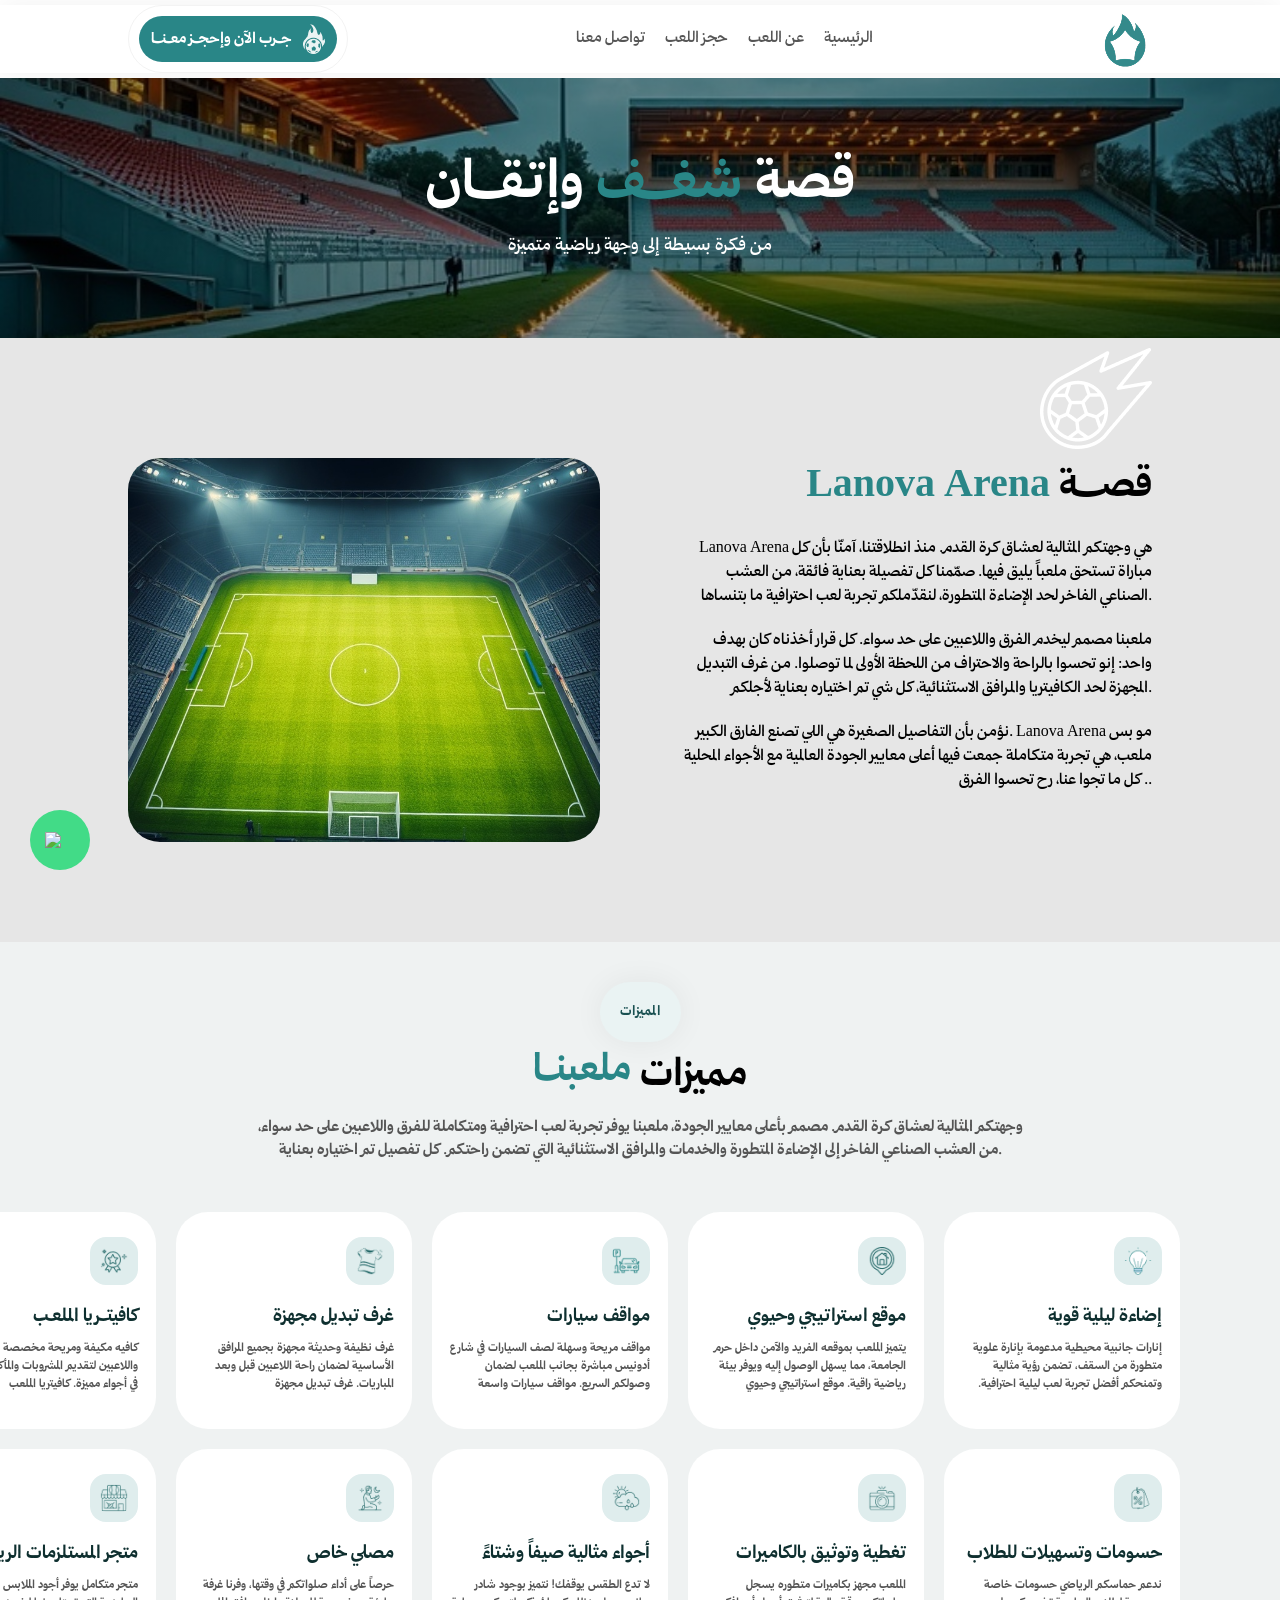
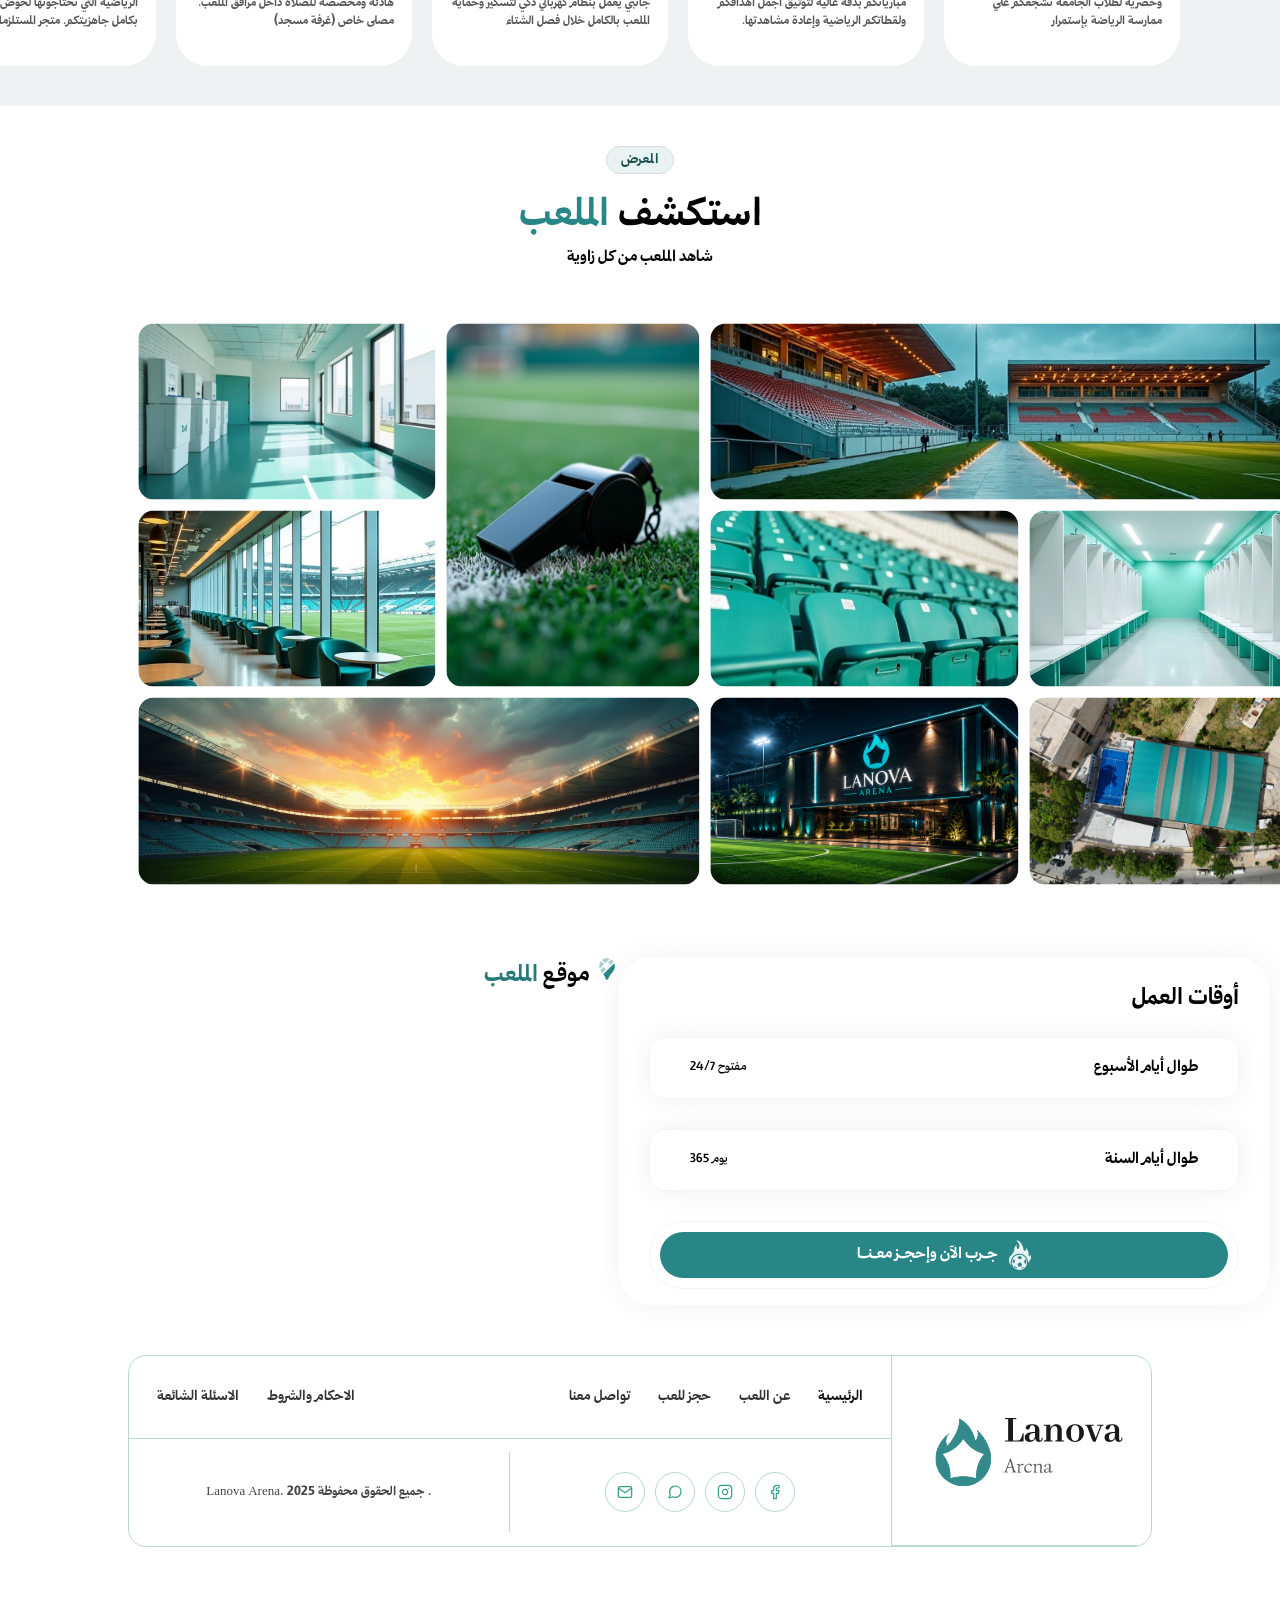
==== commit 5f92a1fd: "first commit" ====
--- a/about_play.html
+++ b/about_play.html
@@ -369,6 +369,31 @@
     </div>
 </footer>
 
+<a class="icon_whatssapp" target="_blank" href="https://wa.me/" aria-label="Chat with us on WhatsApp" rel="noopener noreferrer">
+            <div class="contact_icon">
+               <img src="https://hadarah-center.com/wp-content/uploads/2026/04/whatsapp-svgrepo-com.png" width="30" />
+            </div>
+        </a>
+
+        
+        <img src="assets/images/arrow_top.png" alt="scroll to top" id="scrollTopBtn">
+
+        <script>
+        const scrollTopBtn = document.getElementById('scrollTopBtn');
+
+window.addEventListener('scroll', function () {
+    if (window.scrollY > 400) {
+        scrollTopBtn.classList.add('show');
+    } else {
+        scrollTopBtn.classList.remove('show');
+    }
+});
+
+scrollTopBtn.addEventListener('click', function () {
+    window.scrollTo({ top: 0, behavior: 'smooth' });
+});
+</script>
+
 
     <script>
         const items = document.querySelectorAll('.g');
--- a/assets/css/style.css
+++ b/assets/css/style.css
@@ -9,6 +9,13 @@
     --medium : medium;
     --reg : reg;
     --sbold : sbold;
+}
+
+html{
+    overflow-x: hidden;
+}
+body{
+    overflow-x: hidden;
 }
 
 a{
@@ -2257,6 +2264,17 @@
     left: 0;
 }
 
+/* .All_Cta .Cta .Player {
+    position: absolute;
+    left: -52px;
+    top: unset;
+    bottom: -100px;
+    z-index: 1;
+    height: 140%;
+    object-fit: contain;
+    width: 100%;
+} */
+
 }
 
 /* ############################################################################################## */
@@ -2318,7 +2336,7 @@
     grid-template-columns: repeat(2, 1fr);
 }
 .Featured .Featured_Data .All_Cards .Card {
-    width: 186px;
+    width: auto;
     height: auto;
 }
 .gallery-item,
@@ -2460,6 +2478,27 @@
     position: absolute;
    top: 10px;
         left: -20px;
+}
+
+.All_Cta .Cta .Player {
+    position: absolute;
+    left: -52px;
+    top: unset;
+    bottom: -100px;
+    z-index: 1;
+    height: 140%;
+    object-fit: contain;
+    width: 100%;
+}
+
+
+.All_Cta .Cta .content h3 {
+    font-size: 33px;
+}
+
+.All_Cta .Cta {
+    margin: 50px auto;
+    overflow: hidden;
 }
 
 }
@@ -2659,4 +2698,82 @@
     .header {
         display: none;
     }
+}
+
+
+
+    .contact_icon {
+    background-color: rgb(66, 219, 135);
+    color: rgb(255, 255, 255);
+    width: 60px;
+    height: 60px;
+    font-size: 30px;
+    text-align: center;
+    display: flex;
+    align-items: center;
+    justify-content: center;
+    transform: translateY(0px);
+    box-shadow: rgb(66, 219, 135) 0px 0px 0px 0px;
+    font-weight: normal;
+    font-family: sans-serif;
+    border-radius: 50px;
+    animation: 1.25s cubic-bezier(0.66, 0, 0, 1) 0s infinite normal none running pulsing;
+    transition: 300ms ease-in-out;
+    text-decoration: none !important;
+}
+
+
+.floating_btn {
+    position: fixed;
+    bottom: 20px;
+    right: 20px;
+    display: flex;
+    flex-direction: column;
+    align-items: center;
+    justify-content: center;
+    z-index: 1000;
+    margin-inline-start: -200px;
+    opacity: 0;
+    transition: 0.3s;
+}
+
+
+.floating_btn.fly-icon {
+    margin-inline-start: 0px;
+    opacity: 1;
+}
+
+.icon_whatssapp{
+    position: fixed;
+    bottom: 30px;
+    left: 30px;
+}
+
+@keyframes pulsing {
+    100% {
+    box-shadow: rgba(232, 76, 61, 0) 0px 0px 0px 30px;
+}
+
+}
+
+
+#scrollTopBtn {
+    position: fixed;
+    bottom: 10px;
+    right: 0;
+    /* width: 48px;
+    height: 48px; */
+    object-fit: contain;
+    cursor: pointer;
+    z-index: 9999;
+    opacity: 0;
+    pointer-events: none;
+    transform: translateY(20px);
+    transition: opacity 0.3s ease, transform 0.3s ease;
+}
+
+#scrollTopBtn.show {
+    opacity: 1;
+    pointer-events: all;
+    transform: translateY(0);
 }
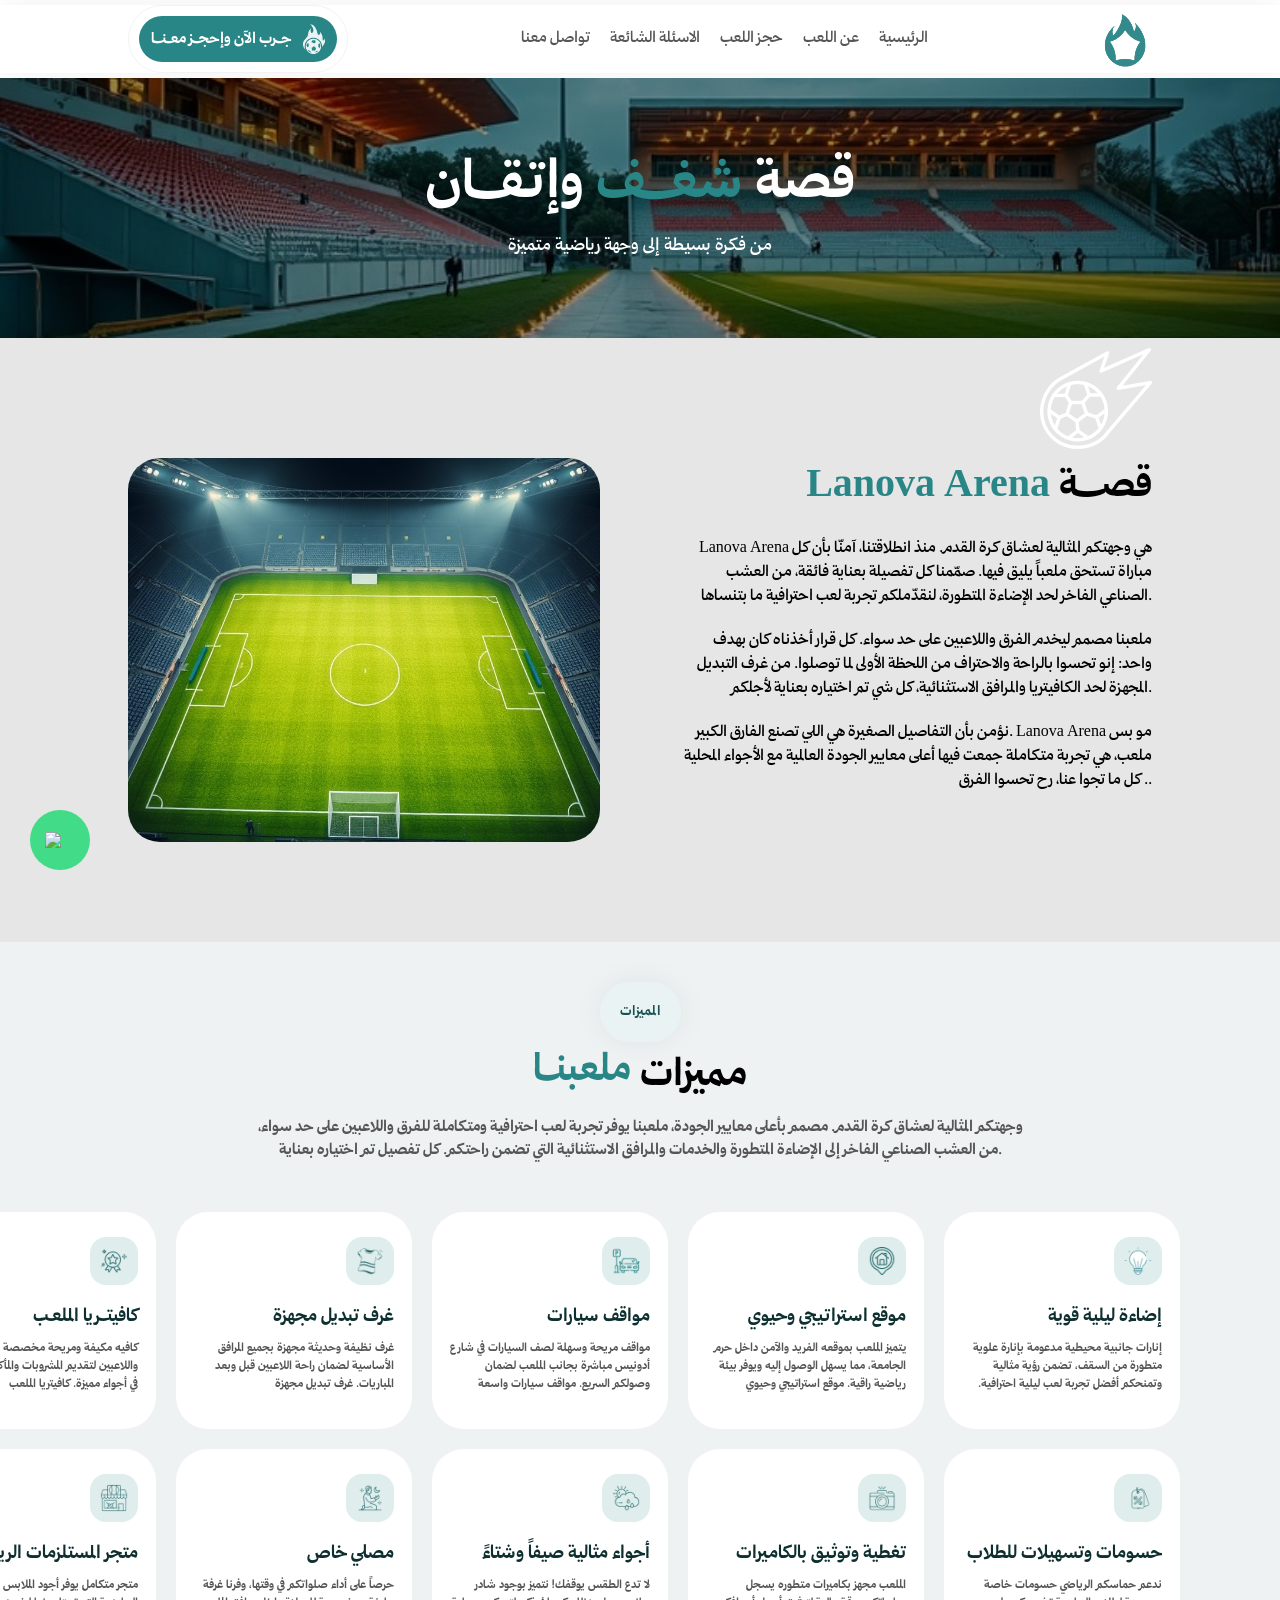
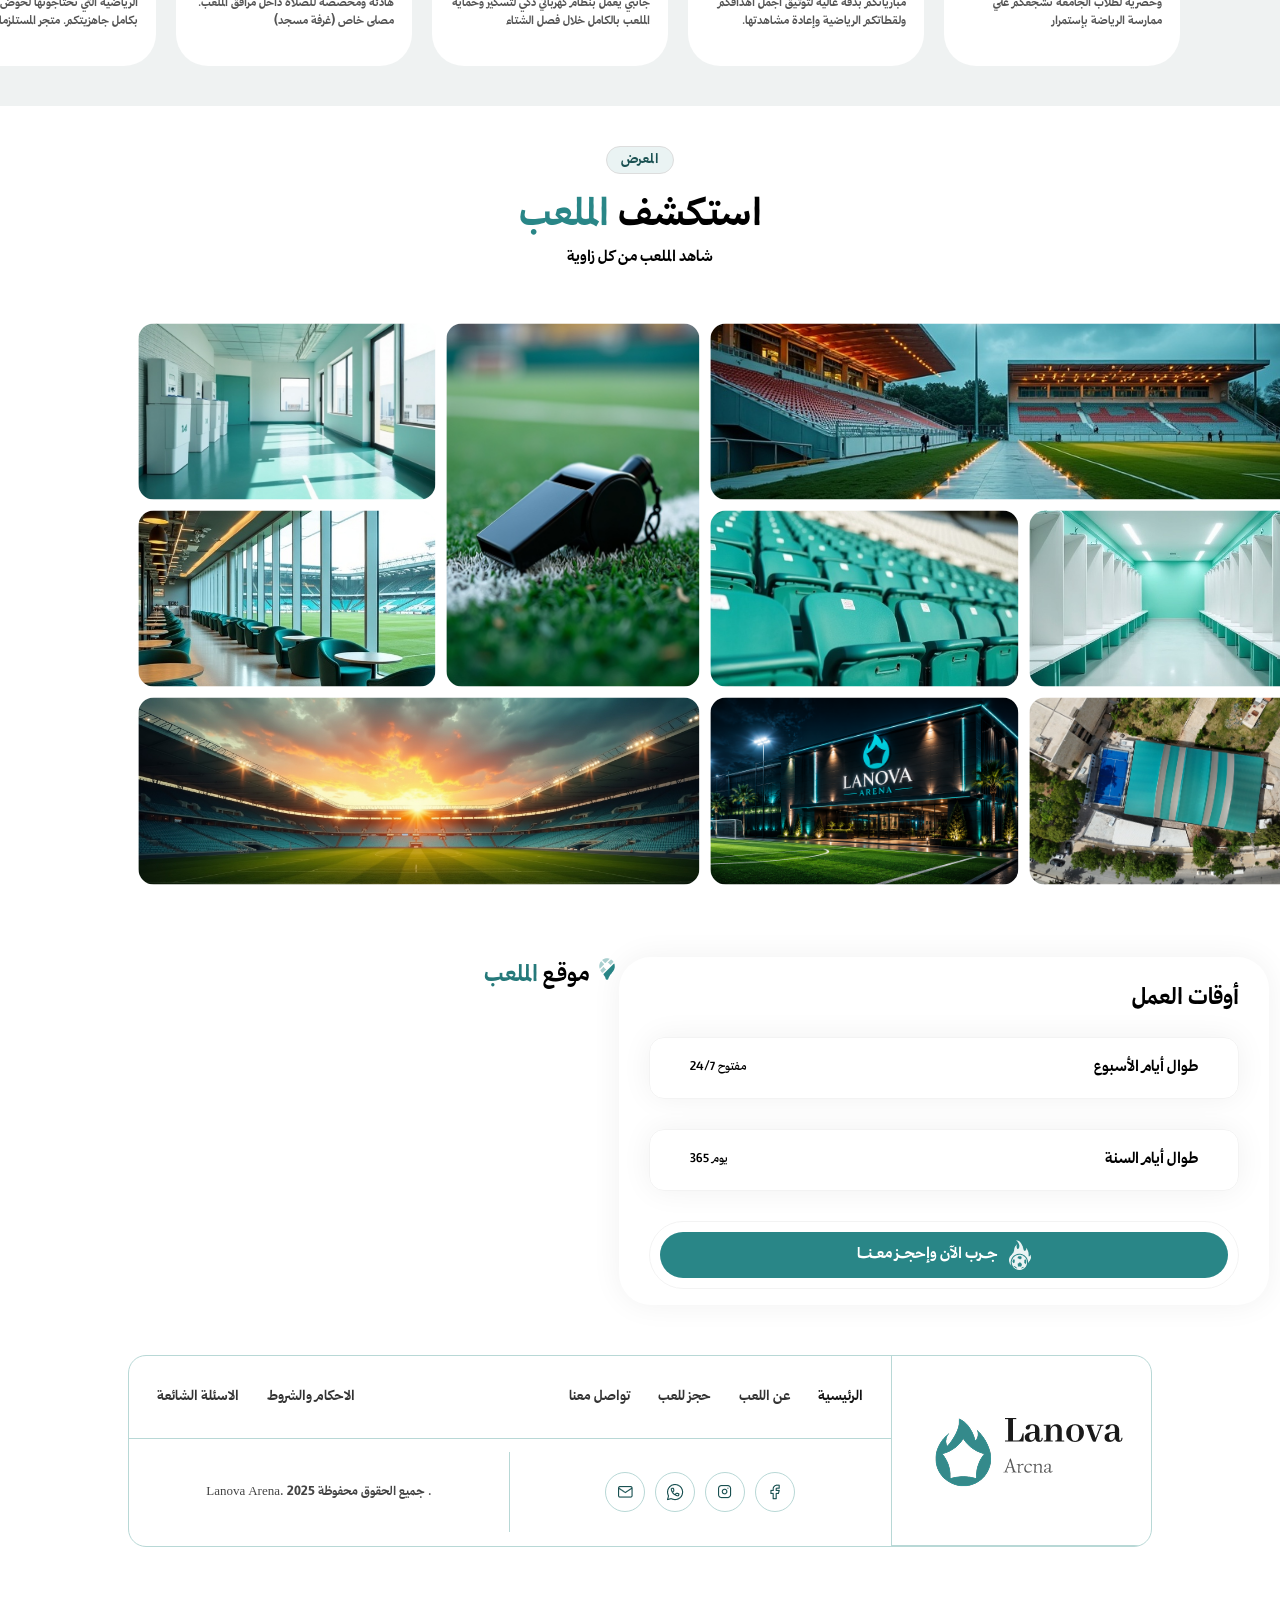
==== commit e37ad3cb: "first commit" ====
--- a/about_play.html
+++ b/about_play.html
@@ -10,7 +10,7 @@
 
 <body>
 
-    <section class="header_mobile">
+ <section class="header_mobile">
     <div class="header_mobile_data">
         <div class="Logo">
             <img src="assets/images/logo.png" alt="">
@@ -39,6 +39,7 @@
             <li><a href="index.html" onclick="toggleMenu()">الرئيسية</a></li>
             <li><a href="about_play.html" onclick="toggleMenu()">عن الملعب</a></li>
             <li><a href="bookin.html" onclick="toggleMenu()">حجز الملعب</a></li>
+            <li><a href="faq.html" onclick="toggleMenu()"> الاسئلة الشائعة </a></li>
             <li><a href="contact_us.html" onclick="toggleMenu()">تواصل معنا</a></li>
         </ul>
 
@@ -63,6 +64,7 @@
                 <li><a href="index.html">الرئيسية</a></li>
                 <li><a href="about_play.html">عن اللعب</a></li>
                 <li><a href="bookin.html">حجز اللعب</a></li>
+                <li><a href="faq.html"> الاسئلة الشائعة </a></li>
                 <li><a href="contact_us.html"> تواصل معنا</a></li>
             </ul>
         </div>
@@ -315,16 +317,16 @@
                         <td class="cell-social" style="border: none; border-left: 1px solid #b8d8d6; width:50%;">
                             <div class="social-icons">
                                 <a href="#" class="social-icon" aria-label="Facebook">
-                                    <svg width="16" height="16" viewBox="0 0 24 24" fill="none" stroke="currentColor" stroke-width="1.8" stroke-linecap="round" stroke-linejoin="round"><path d="M18 2h-3a5 5 0 0 0-5 5v3H7v4h3v8h4v-8h3l1-4h-4V7a1 1 0 0 1 1-1h3z"/></svg>
+<img src="assets/images/social/facebook.png" alt="">
                                 </a>
                                 <a href="#" class="social-icon" aria-label="Instagram">
-                                    <svg width="16" height="16" viewBox="0 0 24 24" fill="none" stroke="currentColor" stroke-width="1.8" stroke-linecap="round" stroke-linejoin="round"><rect x="2" y="2" width="20" height="20" rx="5" ry="5"/><path d="M16 11.37A4 4 0 1 1 12.63 8 4 4 0 0 1 16 11.37z"/><line x1="17.5" y1="6.5" x2="17.51" y2="6.5"/></svg>
+<img src="assets/images/social/insta.png" alt="">
                                 </a>
                                 <a href="#" class="social-icon" aria-label="WhatsApp">
-                                    <svg width="16" height="16" viewBox="0 0 24 24" fill="none" stroke="currentColor" stroke-width="1.8" stroke-linecap="round" stroke-linejoin="round"><path d="M21 11.5a8.38 8.38 0 0 1-.9 3.8 8.5 8.5 0 0 1-7.6 4.7 8.38 8.38 0 0 1-3.8-.9L3 21l1.9-5.7a8.38 8.38 0 0 1-.9-3.8 8.5 8.5 0 0 1 4.7-7.6 8.38 8.38 0 0 1 3.8-.9h.5a8.48 8.48 0 0 1 8 8v.5z"/></svg>
+<img src="assets/images/social/whatss.png" alt="">
                                 </a>
                                 <a href="#" class="social-icon" aria-label="Email">
-                                    <svg width="16" height="16" viewBox="0 0 24 24" fill="none" stroke="currentColor" stroke-width="1.8" stroke-linecap="round" stroke-linejoin="round"><path d="M4 4h16c1.1 0 2 .9 2 2v12c0 1.1-.9 2-2 2H4c-1.1 0-2-.9-2-2V6c0-1.1.9-2 2-2z"/><polyline points="22,6 12,13 2,6"/></svg>
+                                    <img src="assets/images/social/email.png" alt="">
                                 </a>
                             </div>
                         </td>
@@ -448,6 +450,22 @@
 });
 </script>
 
+
+<script>
+ window.addEventListener('scroll', function () {
+    const header = document.querySelector('.header');
+    const headerMobile = document.querySelector('.header_mobile');
+
+    if (window.scrollY >= 200) {
+        header.classList.add('header_fixed');
+        headerMobile.classList.add('header_fixed');
+    } else {
+        header.classList.remove('header_fixed');
+        headerMobile.classList.remove('header_fixed');
+    }
+});
+</script>
+
 </body>
 
 </html>
--- a/assets/css/style.css
+++ b/assets/css/style.css
@@ -1898,7 +1898,7 @@
 .ct-map-box{
     display:flex;flex-direction:column;justify-content:start;
     width: 491px;
-height: 227px;
+height: 247px;
 gap: 20px;
 opacity: 1;
 border-radius: 24px;
@@ -1917,19 +1917,27 @@
 }
 .ct-map-link-row{background:rgba(255,255,255,.18);border-radius:8px;padding:.5rem .8rem;display:flex;align-items:center;justify-content:space-between}
 .ct-map-link-row img{width:18px;height:18px;object-fit:contain;filter:brightness(10)}
-.ct-map-link{color:#fff;font-size:.82rem;text-decoration:underline;direction:ltr;
-font-family:var(--medium);
-text-align: center;
-vertical-align: middle;
-text-decoration: underline;
-text-decoration-style: solid;
-text-decoration-thickness: 0%;
-text-decoration-skip-ink: auto;
+.ct-map-link{
+    color: #fff;
+    font-size: .82rem;
+    text-decoration: underline;
+    direction: ltr;
+    font-family: var(--medium);
+    text-align: center;
+    vertical-align: middle;
+    text-decoration: underline;
+    text-decoration-style: solid;
+    text-decoration-thickness: 0%;
+    text-decoration-skip-ink: auto;
+    display: block;
+    width: 100%;
+    height: 100%;
+    text-align: right;
 
 }
 .ct-map-art{
-    position: absolute;
-    bottom: 30px;
+   position: absolute;
+    bottom: 12px;
     left: 30px;
     width: 90px;
     height: 90px;
@@ -2747,6 +2755,7 @@
     position: fixed;
     bottom: 30px;
     left: 30px;
+    z-index:5000;
 }
 
 @keyframes pulsing {
@@ -2776,4 +2785,27 @@
     opacity: 1;
     pointer-events: all;
     transform: translateY(0);
+}
+
+
+
+.header_fixed {
+    position: fixed;
+    top: 0;
+    left: 0;
+    right: 0;
+    z-index: 999;
+    box-shadow: 0 2px 16px rgba(0, 0, 0, 0.10);
+    animation: slideDown 0.3s ease;
+}
+
+@keyframes slideDown {
+    from {
+        transform: translateY(-100%);
+        opacity: 0;
+    }
+    to {
+        transform: translateY(0);
+        opacity: 1;
+    }
 }
